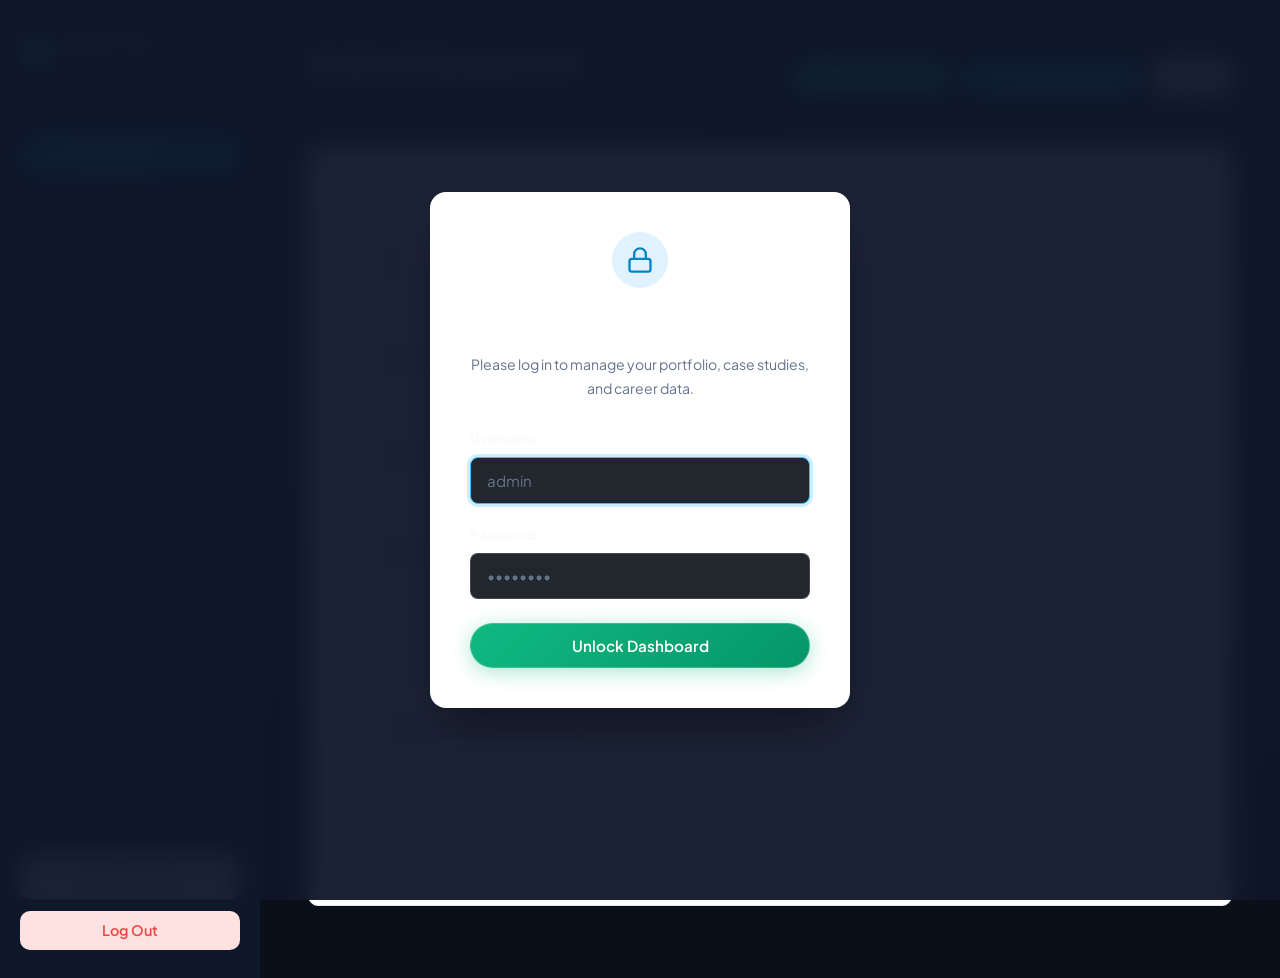
==== admin/index.html @ 9f088d48 "Enhance admin login form and clean up code Updated the admin login form styles and placeholders for " ====
<!DOCTYPE html>
<html lang="en">

<head>
  <meta charset="UTF-8">
  <meta name="viewport" content="width=device-width, initial-scale=1.0">
  <title>Admin Dashboard — Jaenudin Suwandi Portfolio</title>

  <!-- Google Fonts: Outfit & Plus Jakarta Sans & JetBrains Mono -->
  <link rel="preconnect" href="https://fonts.googleapis.com">
  <link rel="preconnect" href="https://fonts.gstatic.com" crossorigin>
  <link
    href="https://fonts.googleapis.com/css2?family=JetBrains+Mono:wght@400;500;600&family=Outfit:wght@600;700;800&family=Plus+Jakarta+Sans:wght@400;500;600;700&display=swap"
    rel="stylesheet">

  <link rel="stylesheet" href="../assets/css/style.css">
  <link rel="stylesheet" href="../assets/css/admin.css">

  <style>
    /* Fix Warna Input Form & Textarea di Admin Dashboard */
    .admin-card input.form-control,
    .admin-card textarea.form-control,
    .item-editor-card input.form-control,
    .item-editor-card textarea.form-control {
      background-color: #f8fafc !important;
      color: #0f172a !important;
      border: 1px solid #cbd5e1 !important;
    }
    .admin-card input.form-control:focus,
    .admin-card textarea.form-control:focus,
    .item-editor-card input.form-control:focus,
    .item-editor-card textarea.form-control:focus {
      background-color: #ffffff !important;
      border-color: #0284c7 !important;
      color: #0f172a !important;
      outline: none !important;
    }
    .admin-card label.form-label,
    .admin-card label,
    .item-editor-card label {
      color: #1e293b !important;
      font-weight: 600 !important;
    }
  </style>
</head>

<body class="admin-body">

  <!-- Authentication Gate (Lock Screen Modal) -->
  <div class="auth-overlay" id="authOverlay">
    <div class="auth-card">
      <div class="auth-lock-icon">
        <svg width="28" height="28" viewBox="0 0 24 24" fill="none" stroke="currentColor" stroke-width="2">
          <rect x="3" y="11" width="18" height="11" rx="2" ry="2" />
          <path d="M7 11V7a5 5 0 0 1 10 0v4" />
        </svg>
      </div>
      <h2 class="auth-title">Admin Management Portal</h2>
      <p class="auth-desc">Please log in to manage your portfolio, case studies, and career data.</p>

      <form id="authForm" onsubmit="handleLogin(event)">
        <div style="text-align: left; margin-bottom: 1.25rem;">
          <label style="display: block; font-size: 0.85rem; font-weight: 600; margin-bottom: 0.4rem;">Username</label>
          <input type="text" id="adminUser" class="form-control" placeholder="admin" required autofocus>
        </div>

        <div style="text-align: left; margin-bottom: 1.5rem;">
          <label style="display: block; font-size: 0.85rem; font-weight: 600; margin-bottom: 0.4rem;">Password</label>
          <input type="password" id="adminPass" class="form-control" placeholder="••••••••" required>
          <div id="authError" style="color: #ef4444; font-size: 0.8rem; margin-top: 0.4rem;"></div>
        </div>

        <button type="submit" class="btn btn-primary" style="width: 100%;">
          <span>Unlock Dashboard</span>
        </button>
      </form>
    </div>
  </div>

  <!-- Admin Sidebar -->
  <aside class="admin-sidebar">
    <div class="admin-brand">
      <div class="logo-monogram" style="width: 32px; height: 32px; font-size: 0.85rem;">JS</div>
      <div>
        <div style="font-weight: 700; font-size: 1rem;">Admin Portal</div>
        <div style="font-size: 0.72rem; color: #94a3b8;">Jaenudin Suwandi</div>
      </div>
    </div>

    <nav class="admin-nav-list">
      <button type="button" class="admin-tab-btn active" data-tab="profile">
        <svg width="18" height="18" viewBox="0 0 24 24" fill="none" stroke="currentColor" stroke-width="2">
          <path d="M20 21v-2a4 4 0 0 0-4-4H8a4 4 0 0 0-4 4v2" />
          <circle cx="12" cy="7" r="4" />
        </svg>
        <span>Profile & Bio</span>
      </button>

      <button type="button" class="admin-tab-btn" data-tab="projects">
        <svg width="18" height="18" viewBox="0 0 24 24" fill="none" stroke="currentColor" stroke-width="2">
          <rect x="2" y="3" width="20" height="14" rx="2" ry="2" />
          <line x1="8" y1="21" x2="16" y2="21" />
          <line x1="12" y1="17" x2="12" y2="21" />
        </svg>
        <span>Case Studies</span>
      </button>

      <button type="button" class="admin-tab-btn" data-tab="experience">
        <svg width="18" height="18" viewBox="0 0 24 24" fill="none" stroke="currentColor" stroke-width="2">
          <path d="M14 2H6a2 2 0 0 0-2 2v16a2 2 0 0 0 2 2h12a2 2 0 0 0 2-2V8z" />
          <polyline points="14 2 14 8 20 8" />
        </svg>
        <span>Work History</span>
      </button>

      <button type="button" class="admin-tab-btn" data-tab="skills">
        <svg width="18" height="18" viewBox="0 0 24 24" fill="none" stroke="currentColor" stroke-width="2">
          <polyline points="22 12 18 12 15 21 9 3 6 12 2 12" />
        </svg>
        <span>Skills & Stack</span>
      </button>

      <button type="button" class="admin-tab-btn" data-tab="achievements">
        <svg width="18" height="18" viewBox="0 0 24 24" fill="none" stroke="currentColor" stroke-width="2">
          <circle cx="12" cy="8" r="7" />
          <polyline points="8.21 13.89 7 23 12 20 17 23 15.79 13.88" />
        </svg>
        <span>Achievements</span>
      </button>

      <button type="button" class="admin-tab-btn" data-tab="settings">
        <svg width="18" height="18" viewBox="0 0 24 24" fill="none" stroke="currentColor" stroke-width="2">
          <path d="M12.22 2h-.44a2 2 0 0 0-2 2v.18a2 2 0 0 1-1 1.73l-.43.25a2 2 0 0 1-2 0l-.15-.08a2 2 0 0 0-2.73.73l-.22.38a2 2 0 0 0 .73 2.73l.15.1a2 2 0 0 1 1 1.72v.51a2 2 0 0 1-1 1.74l-.15.09a2 2 0 0 0-.73 2.73l.22.38a2 2 0 0 0 2.73.73l.15-.08a2 2 0 0 1 2 0l.43.25a2 2 0 0 1 1 1.73V20a2 2 0 0 0 2 2h.44a2 2 0 0 0 2-2v-.18a2 2 0 0 1 1-1.73l.43-.25a2 2 0 0 1 2 0l.15.08a2 2 0 0 0 2.73-.73l.22-.39a2 2 0 0 0-.73-2.73l-.15-.08a2 2 0 0 1-1-1.74v-.5a2 2 0 0 1 1-1.74l.15-.09a2 2 0 0 0 .73-2.73l-.22-.38a2 2 0 0 0-2.73-.73l-.15.08a2 2 0 0 1-2 0l-.43-.25a2 2 0 0 1-1-1.73V4a2 2 0 0 0-2-2z" />
          <circle cx="12" cy="12" r="3" />
        </svg>
        <span>Site Settings</span>
      </button>
    </nav>

    <div class="admin-sidebar-footer">
      <a href="../index.html" target="_blank" class="btn-admin btn-admin-secondary"
        style="text-align: center; justify-content: center;">
        <span>View Live Site ↗</span>
      </a>
      <button type="button" class="btn-admin btn-admin-danger" onclick="handleLogout()"
        style="text-align: center; justify-content: center;">
        <span>Log Out</span>
      </button>
    </div>
  </aside>

  <!-- Admin Main Working Area -->
  <main class="admin-content">

    <!-- Top Action Bar -->
    <div class="admin-header-row">
      <div>
        <h1 style="font-family: 'Outfit', sans-serif; font-size: 1.75rem; font-weight: 800; margin-bottom: 0.25rem;">
          Content Management</h1>
        <p style="color: var(--admin-text-muted); font-size: 0.92rem;">Directly edit content across all pages of your portfolio.</p>
      </div>

      <div class="admin-actions-bar">
        <button type="button" class="btn-admin btn-admin-success" onclick="saveAllChanges()">
          <svg width="16" height="16" viewBox="0 0 24 24" fill="none" stroke="currentColor" stroke-width="2">
            <path d="M19 21H5a2 2 0 0 1-2-2V5a2 2 0 0 1 2-2h11l5 5v11a2 2 0 0 1-2 2z" />
            <polyline points="17 21 17 13 7 13 7 21" />
            <polyline points="7 3 7 8 15 8" />
          </svg>
          <span>Save Changes</span>
        </button>

        <button type="button" class="btn-admin btn-admin-primary" onclick="exportJSON()"
          title="Download backup of data/content.json">
          <svg width="16" height="16" viewBox="0 0 24 24" fill="none" stroke="currentColor" stroke-width="2">
            <path d="M21 15v4a2 2 0 0 1-2 2H5a2 2 0 0 1-2-2v-4" />
            <polyline points="7 10 12 15 17 10" />
            <line x1="12" y1="15" x2="12" y2="3" />
          </svg>
          <span>Download JSON</span>
        </button>

        <button type="button" class="btn-admin btn-admin-secondary" onclick="resetToDefault()"
          title="Reset to original content">
          <span>Reset</span>
        </button>
      </div>
    </div>

    <!-- TAB 1: Profile & Bio -->
    <div class="admin-tab-section" id="profileSection">
      <div class="admin-card">
        <h2 class="admin-card-title">Profile Identity & Contact Info</h2>

        <div class="form-grid-3" style="margin-bottom: 1.25rem;">
          <div>
            <label class="form-label">Full Name</label>
            <input type="text" id="profileName" class="form-control">
          </div>
          <div>
            <label class="form-label">Primary Role (Operations)</label>
            <input type="text" id="profileRolePrimary" class="form-control">
          </div>
          <div>
            <label class="form-label">Secondary Role (Tech)</label>
            <input type="text" id="profileRoleSecondary" class="form-control">
          </div>
        </div>

        <div class="form-grid-3" style="margin-bottom: 1.25rem;">
          <div>
            <label class="form-label">Email Address</label>
            <input type="email" id="profileEmail" class="form-control">
          </div>
          <div>
            <label class="form-label">Phone / WhatsApp</label>
            <input type="text" id="profilePhone" class="form-control">
          </div>
          <div>
            <label class="form-label">Location</label>
            <input type="text" id="profileLocation" class="form-control">
          </div>
        </div>

        <div style="margin-bottom: 1.25rem;">
          <label class="form-label">Hero Headline</label>
          <input type="text" id="profileHeadline" class="form-control">
        </div>

        <div style="margin-bottom: 1.25rem;">
          <label class="form-label">Hero Bio (Conversational intro)</label>
          <textarea id="profileBio" class="form-control" rows="3"></textarea>
        </div>

        <div>
          <label class="form-label">Key Differentiator / Value Proposition</label>
          <textarea id="profileDiff" class="form-control" rows="3"></textarea>
        </div>
      </div>
    </div>

    <!-- TAB 2: Portfolio Projects -->
    <div class="admin-tab-section" id="projectsSection" style="display: none;">
      <div class="admin-card">
        <div class="admin-card-title">
          <span>Case Studies & Projects</span>
          <button type="button" class="btn-admin btn-admin-primary" onclick="addProject()">+ Add New Project</button>
        </div>
        <div id="projectsContainer"></div>
      </div>
    </div>

    <!-- TAB 3: Work Experience -->
    <div class="admin-tab-section" id="experienceSection" style="display: none;">
      <div class="admin-card">
        <div class="admin-card-title">
          <span>Career Journey & Timeline</span>
          <button type="button" class="btn-admin btn-admin-primary" onclick="addExperience()">+ Add Experience</button>
        </div>
        <div id="experienceContainer"></div>
      </div>
    </div>

    <!-- TAB 4: Skills & Competencies -->
    <div class="admin-tab-section" id="skillsSection" style="display: none;">
      <div class="admin-card">
        <h2 class="admin-card-title">Operations & ERP Skills</h2>
        <div id="opsSkillsContainer"></div>
      </div>

      <div class="admin-card">
        <h2 class="admin-card-title">Tech & Full-Stack Development Stack</h2>
        <div id="techSkillsContainer"></div>
      </div>
    </div>

    <!-- TAB 5: Achievements -->
    <div class="admin-tab-section" id="achievementsSection" style="display: none;">
      <div class="admin-card">
        <h2 class="admin-card-title">Awards & Milestones</h2>
        <div id="achievementsContainer"></div>
      </div>
    </div>

    <!-- TAB 6: Settings -->
    <div class="admin-tab-section" id="settingsSection" style="display: none;">
      <div class="admin-card">
        <h2 class="admin-card-title">Branding & Visuals</h2>

        <div style="margin-bottom: 1.25rem;">
          <label class="form-label">Custom Logo URL (SVG, PNG, JPG)</label>
          <input type="text" id="settingLogoUrl" class="form-control" placeholder="assets/img/monogram_logo.svg">
          <small style="color: var(--admin-text-muted); display: block; margin-top: 0.25rem;">Leave empty to use the default Jaenudin Suwandi monogram.</small>
        </div>

        <div style="margin-bottom: 1.25rem;">
          <label class="form-label">Custom Background Image URL</label>
          <input type="text" id="settingBackgroundUrl" class="form-control" placeholder="https://example.com/bg.jpg">
          <small style="color: var(--admin-text-muted); display: block; margin-top: 0.25rem;">Leave empty to use the sleek dark mode default background.</small>
        </div>
      </div>
    </div>

  </main>

  <script src="../js/admin.js"></script>
</body>

</html>
---- assets/css/style.css ----
:root {
/* Core Dark Palette (Deep Obsidian & Slate Base) */
--bg-body: #0b0f17;
--bg-surface: #111827;
--bg-subtle: #1a2234;
--bg-card: rgba(17, 24, 39, 0.85);
--border-color: rgba(255, 255, 255, 0.1);
--border-subtle: rgba(255, 255, 255, 0.06);

/* High-Contrast Typography Colors */
--text-primary: #ffffff;
--text-secondary: #cbd5e1;
--text-muted: #94a3b8;
--text-dim: #64748b;

/* Accent Colors */
--accent-chain: #10b981;
--accent-chain-light: rgba(16, 185, 129, 0.16);
--accent-chain-border: rgba(16, 185, 129, 0.35);

--accent-dev: #38bdf8;
--accent-dev-light: rgba(56, 189, 248, 0.16);
--accent-dev-border: rgba(56, 189, 248, 0.35);

--accent-gold: #fbbf24;
--accent-gold-light: rgba(251, 191, 36, 0.16);

/* Elevation & Shadows */
--shadow-sm: 0 1px 3px rgba(0, 0, 0, 0.3);
--shadow-md: 0 4px 14px rgba(0, 0, 0, 0.4);
--shadow-lg: 0 16px 36px rgba(0, 0, 0, 0.6);
--shadow-card: 0 10px 30px -5px rgba(0, 0, 0, 0.5);

/* Typography */
--font-heading: 'Outfit', -apple-system, BlinkMacSystemFont, 'Segoe UI', Roboto, sans-serif;
--font-body: 'Plus Jakarta Sans', -apple-system, BlinkMacSystemFont, 'Segoe UI', Roboto, sans-serif;
--font-mono: 'JetBrains Mono', monospace;

/* Structure */
--radius-sm: 8px;
--radius-md: 14px;
--radius-lg: 20px;
--radius-full: 9999px;
--max-width: 1080px;
--transition: all 0.25s cubic-bezier(0.16, 1, 0.3, 1);
}

/* ==========================================================================
Premium Keyframe Animations
========================================================================== */
@keyframes fadeUpReveal {
0% { opacity: 0; transform: translateY(30px); filter: blur(8px); }
100% { opacity: 1; transform: translateY(0); filter: blur(0); }
}

@keyframes gradientShift {
0% { background-position: 0% 50%; }
50% { background-position: 100% 50%; }
100% { background-position: 0% 50%; }
}

@keyframes float {
0% { transform: translateY(0px); }
50% { transform: translateY(-10px); }
100% { transform: translateY(0px); }
}

/* ==========================================================================
Base Reset
========================================================================== */
*,
*::before,
*::after {
box-sizing: border-box;
margin: 0;
padding: 0;
}

html {
scroll-behavior: smooth;
font-size: 16px;
}

body {
background-color: #0b0f17 !important;
color: #f8fafc !important;
font-family: 'Plus Jakarta Sans', sans-serif;
min-height: 100vh;
position: relative;
overflow-x: hidden;
line-height: 1.65;
-webkit-font-smoothing: antialiased;
-moz-osx-font-smoothing: grayscale;

/* Pattern Grid + Dual Radial Glow */
background-image:
radial-gradient(circle at 15% 20%, rgba(16, 185, 129, 0.14) 0%, transparent 45%),
radial-gradient(circle at 85% 35%, rgba(6, 182, 212, 0.14) 0%, transparent 45%),
linear-gradient(rgba(255, 255, 255, 0.035) 1px, transparent 1px),
linear-gradient(90deg, rgba(255, 255, 255, 0.035) 1px, transparent 1px) !important;

background-size: 100% 100%, 100% 100%, 40px 40px, 40px 40px !important;
background-position: 0 0, 0 0, -1px -1px, -1px -1px !important;
background-attachment: fixed !important;
}

/* ==========================================================================
WATERMARK LOGO DI BACKGROUND BODY
========================================================================== */
body::before {
content: '';
position: fixed;
top: 50%;
left: 50%;
width: min(72vw, 540px);
height: min(72vw, 540px);
transform: translate(-50%, -50%);
background: url('/assets/logo.png') no-repeat center center / contain;
opacity: 0.06;
pointer-events: none;
z-index: 0;
}

/* Pastikan konten selalu di atas watermark */
main,
.site-footer {
position: relative;
z-index: 1;
}

/* Headings & Base Typography Defaults */
h1,
h2,
h3,
h4,
h5,
h6 {
font-family: var(--font-heading);
color: #ffffff !important;
letter-spacing: -0.02em;
font-weight: 700;
}

p {
color: var(--text-secondary);
line-height: 1.68;
}

a {
color: inherit;
text-decoration: none;
transition: var(--transition);
}

ul {
list-style: none;
}

button {
font-family: inherit;
cursor: pointer;
border: none;
background: none;
}

img,
svg {
display: block;
max-width: 100%;
}

.container {
width: 100%;
max-width: var(--max-width);
margin: 0 auto;
padding: 0 1.75rem;
}

main {
flex: 1;
animation: fadeUpReveal 0.8s cubic-bezier(0.16, 1, 0.3, 1) forwards;
}

/* ==========================================================================
Header & Navigation
========================================================================== */
.site-header {
position: sticky;
top: 0;
left: 0;
width: 100%;
z-index: 1000;
background: rgba(11, 15, 23, 0.88);
backdrop-filter: blur(16px);
-webkit-backdrop-filter: blur(16px);
border-bottom: 1px solid var(--border-color);
transition: background-color 0.3s ease, border-color 0.3s ease;
}

.nav-container {
display: flex !important;
align-items: center !important;
justify-content: space-between !important;
height: 76px !important;
gap: 1rem !important;
}

.site-logo {
display: flex;
align-items: center;
gap: 0.85rem;
font-weight: 700;
font-family: var(--font-heading);
font-size: 1.15rem;
letter-spacing: -0.02em;
flex-shrink: 0;
min-width: 0;
}

.site-logo img {
flex-shrink: 0;
max-height: 40px;
width: auto;
object-fit: contain;
}

.logo-monogram {
width: 38px;
height: 38px;
border-radius: var(--radius-sm);
background: linear-gradient(135deg, var(--accent-chain), var(--accent-dev));
color: #ffffff;
display: flex;
align-items: center;
justify-content: center;
font-weight: 800;
font-size: 1rem;
box-shadow: 0 0 15px rgba(16, 185, 129, 0.3);
flex-shrink: 0;
background-size: contain;
background-repeat: no-repeat;
background-position: center;
}

.logo-meta {
display: flex;
flex-direction: column;
white-space: nowrap;
overflow: hidden;
}

.logo-name {
color: #ffffff !important;
font-weight: 700;
line-height: 1.2;
white-space: nowrap;
}

.logo-subtitle {
font-size: 0.75rem;
color: #a1a1aa !important;
font-weight: 500;
letter-spacing: 0.02em;
white-space: nowrap;
}

.nav-links {
display: flex !important;
align-items: center !important;
gap: 1.75rem !important;
margin: 0 auto !important;
}

.nav-item {
font-size: 0.95rem;
font-weight: 500;
color: #cbd5e1 !important;
position: relative;
padding: 0.5rem 0;
transition: var(--transition);
white-space: nowrap;
}

.nav-item:hover {
color: #ffffff !important;
}

.nav-item.active {
color: #ffffff !important;
font-weight: 600;
}

.nav-item.active::after {
content: '';
position: absolute;
bottom: 0;
left: 0;
width: 100%;
height: 2px;
background: linear-gradient(90deg, var(--accent-chain), var(--accent-dev));
border-radius: var(--radius-full);
}

.nav-controls {
display: flex !important;
align-items: center !important;
gap: 0.75rem !important;
flex-shrink: 0 !important;
}

.btn-icon {
width: 38px;
height: 38px;
border-radius: var(--radius-md);
border: 1px solid var(--border-color);
background: rgba(255, 255, 255, 0.05);
color: #cbd5e1;
display: flex;
align-items: center;
justify-content: center;
transition: var(--transition);
flex-shrink: 0;
}

.btn-icon:hover {
color: #ffffff;
border-color: rgba(255, 255, 255, 0.25);
background: rgba(255, 255, 255, 0.1);
}

.btn-nav-admin {
white-space: nowrap !important;
display: inline-flex !important;
align-items: center !important;
gap: 0.4rem;
padding: 0.45rem 0.95rem;
border-radius: var(--radius-full);
font-size: 0.82rem;
font-weight: 600;
background: rgba(255, 255, 255, 0.05);
border: 1px solid var(--border-color);
color: #cbd5e1;
transition: var(--transition);
}

.btn-nav-admin:hover {
color: #ffffff;
border-color: var(--accent-dev);
background: var(--accent-dev-light);
box-shadow: 0 0 15px rgba(56, 189, 248, 0.25);
}

.mobile-toggle {
display: none;
width: 40px;
height: 40px;
border: 1px solid var(--border-color);
border-radius: var(--radius-sm);
background: rgba(255, 255, 255, 0.05);
color: #ffffff;
align-items: center;
justify-content: center;
flex-shrink: 0;
}

/* ==========================================================================
Typography & Page Header
========================================================================== */
.page-header {
padding: 70px 0 45px;
text-align: center;
max-width: 780px;
margin: 0 auto;
}

.page-eyebrow {
display: inline-flex;
align-items: center;
gap: 0.4rem;
font-family: var(--font-mono);
font-size: 0.82rem;
font-weight: 600;
text-transform: uppercase;
letter-spacing: 0.14em;
color: var(--accent-chain) !important;
background: rgba(16, 185, 129, 0.12);
padding: 0.35rem 0.9rem;
border-radius: var(--radius-full);
border: 1px solid var(--accent-chain-border);
margin-bottom: 1rem;
}

.page-title {
font-family: var(--font-heading);
font-size: 2.85rem;
font-weight: 800;
line-height: 1.18;
letter-spacing: -0.03em;
color: #ffffff !important;
margin-bottom: 1.15rem;
text-shadow: 0 2px 10px rgba(0, 0, 0, 0.4);
}

.page-lead {
font-size: 1.15rem;
color: #cbd5e1 !important;
line-height: 1.68;
}

/* Buttons */
.btn {
display: inline-flex;
align-items: center;
justify-content: center;
gap: 0.5rem;
padding: 0.75rem 1.6rem;
border-radius: var(--radius-full);
font-weight: 600;
font-size: 0.95rem;
transition: var(--transition);
cursor: pointer;
text-align: center;
}

.btn-primary {
background: linear-gradient(135deg, #10b981 0%, #059669 100%) !important;
color: #ffffff !important;
border: 1px solid rgba(255, 255, 255, 0.2) !important;
box-shadow: 0 4px 20px rgba(16, 185, 129, 0.35) !important;
}

.btn-primary:hover {
transform: translateY(-2px);
box-shadow: 0 8px 25px rgba(16, 185, 129, 0.5) !important;
background: linear-gradient(135deg, #34d399 0%, #10b981 100%) !important;
}

.btn-secondary {
background: rgba(255, 255, 255, 0.06) !important;
color: #ffffff !important;
border: 1px solid rgba(255, 255, 255, 0.15) !important;
backdrop-filter: blur(8px);
}

.btn-secondary:hover {
background: rgba(255, 255, 255, 0.12) !important;
border-color: rgba(255, 255, 255, 0.3) !important;
transform: translateY(-2px);
}

/* Badges */
.badge {
display: inline-flex;
align-items: center;
gap: 0.35rem;
padding: 0.28rem 0.75rem;
border-radius: var(--radius-full);
font-size: 0.75rem;
font-weight: 600;
letter-spacing: 0.02em;
}

.badge-chain {
background: var(--accent-chain-light) !important;
color: #6ee7b7 !important;
border: 1px solid var(--accent-chain-border) !important;
}

.badge-dev {
background: var(--accent-dev-light) !important;
color: #7dd3fc !important;
border: 1px solid var(--accent-dev-border) !important;
}

.badge-gold {
background: var(--accent-gold-light) !important;
color: #fde047 !important;
border: 1px solid rgba(251, 191, 36, 0.4) !important;
}

/* ==========================================================================
Home Page Hero & Split Dual-Persona Component
========================================================================== */
.hero-section {
padding: 70px 0 80px;
}

.hero-intro {
text-align: center;
max-width: 820px;
margin: 0 auto 3.5rem;
}

.hero-intro h1 {
font-family: var(--font-heading);
font-size: 3.25rem;
font-weight: 800;
letter-spacing: -0.03em;
line-height: 1.15;
margin-bottom: 1.25rem;
color: #ffffff !important;
}

.hero-intro h1 span.chain-text {
color: #34d399 !important;
}

.hero-intro h1 span.dev-text {
color: #38bdf8 !important;
}

.hero-intro p.hero-bio {
font-size: 1.25rem;
line-height: 1.65;
color: #cbd5e1 !important;
margin-bottom: 2rem;
}

.hero-cta-group {
display: flex;
align-items: center;
justify-content: center;
gap: 1rem;
flex-wrap: wrap;
}

/* Dual Persona Card */
.dual-persona-wrapper {
margin-top: 3.5rem;
border-radius: var(--radius-lg);
border: 1px solid var(--border-color);
background: var(--bg-card);
backdrop-filter: blur(16px);
-webkit-backdrop-filter: blur(16px);
box-shadow: var(--shadow-lg);
overflow: hidden;
position: relative;
}

.persona-switch-bar {
display: flex;
align-items: center;
justify-content: center;
background: rgba(15, 23, 42, 0.85);
border-bottom: 1px solid var(--border-color);
padding: 0.85rem 1rem;
gap: 1rem;
flex-wrap: wrap;
}

.switch-label {
font-size: 0.85rem;
font-weight: 600;
color: #94a3b8;
}

.persona-tab-btn {
padding: 0.45rem 1.15rem;
border-radius: var(--radius-full);
font-size: 0.85rem;
font-weight: 600;
color: #cbd5e1;
background: transparent;
border: 1px solid transparent;
transition: var(--transition);
}

.persona-tab-btn.active {
background: rgba(255, 255, 255, 0.1);
color: #ffffff;
border-color: rgba(255, 255, 255, 0.2);
box-shadow: var(--shadow-sm);
}

.persona-tab-btn[data-target="chain"].active {
color: #34d399;
border-color: var(--accent-chain-border);
background: var(--accent-chain-light);
}

.persona-tab-btn[data-target="dev"].active {
color: #38bdf8;
border-color: var(--accent-dev-border);
background: var(--accent-dev-light);
}

.dual-persona-grid {
display: grid;
grid-template-columns: 1fr 1fr;
position: relative;
}

.persona-half {
padding: 3rem 2.5rem;
transition: var(--transition);
position: relative;
}

.persona-half.chain-side {
border-right: 1px solid var(--border-color);
background: linear-gradient(180deg, rgba(17, 24, 39, 0.9) 0%, rgba(16, 185, 129, 0.05) 100%);
}

.persona-half.dev-side {
background: linear-gradient(180deg, rgba(17, 24, 39, 0.9) 0%, rgba(56, 189, 248, 0.05) 100%);
}

.persona-icon-badge {
width: 54px;
height: 54px;
border-radius: var(--radius-md);
display: flex;
align-items: center;
justify-content: center;
margin-bottom: 1.5rem;
}

.persona-icon-badge.chain {
background: var(--accent-chain-light);
color: #34d399;
border: 1px solid var(--accent-chain-border);
}

.persona-icon-badge.dev {
background: var(--accent-dev-light);
color: #38bdf8;
border: 1px solid var(--accent-dev-border);
}

.persona-title {
font-family: var(--font-heading);
font-size: 1.45rem;
font-weight: 700;
margin-bottom: 0.35rem;
color: #ffffff !important;
}

.persona-subtitle {
font-size: 0.9rem;
color: #94a3b8 !important;
font-weight: 500;
margin-bottom: 1.25rem;
display: block;
}

.persona-desc {
font-size: 0.95rem;
color: #cbd5e1 !important;
line-height: 1.65;
margin-bottom: 1.5rem;
}

.persona-tags {
display: flex;
flex-wrap: wrap;
gap: 0.45rem;
}

.tag-item {
font-size: 0.78rem;
padding: 0.35rem 0.75rem;
border-radius: var(--radius-sm);
background: rgba(255, 255, 255, 0.05) !important;
color: #cbd5e1 !important;
border: 1px solid rgba(255, 255, 255, 0.1) !important;
font-weight: 500;
}

/* Home Section */
.home-section {
padding: 80px 0;
border-top: 1px solid var(--border-color);
}

.section-top-row {
display: flex;
align-items: flex-end;
justify-content: space-between;
margin-bottom: 2.5rem;
flex-wrap: wrap;
gap: 1rem;
}

.section-heading-group h2 {
font-family: var(--font-heading);
font-size: 2rem;
font-weight: 800;
letter-spacing: -0.02em;
color: #ffffff !important;
margin-bottom: 0.35rem;
}

.section-heading-group p {
color: #94a3b8 !important;
font-size: 1rem;
}

.link-arrow {
display: inline-flex;
align-items: center;
gap: 0.4rem;
font-weight: 600;
font-size: 0.92rem;
color: #38bdf8 !important;
}

.link-arrow:hover {
gap: 0.65rem;
color: #7dd3fc !important;
}

/* ==========================================================================
Portfolio Cards & Case Studies
========================================================================== */
.projects-grid {
display: grid;
grid-template-columns: 1fr;
gap: 3rem;
}

.project-case-card {
background: rgba(17, 24, 39, 0.85) !important;
border: 1px solid rgba(255, 255, 255, 0.12) !important;
border-radius: var(--radius-lg);
overflow: hidden;
box-shadow: var(--shadow-card);
backdrop-filter: blur(16px);
-webkit-backdrop-filter: blur(16px);
transition: var(--transition);
display: grid;
grid-template-columns: 1.1fr 0.9fr;
}

.project-case-card:hover {
box-shadow: var(--shadow-lg), 0 0 30px rgba(56, 189, 248, 0.15);
border-color: rgba(56, 189, 248, 0.35) !important;
transform: translateY(-4px);
}

.project-card-visual {
background: linear-gradient(135deg, rgba(15, 23, 42, 0.95) 0%, rgba(30, 41, 59, 0.9) 100%);
padding: 3rem;
display: flex;
align-items: center;
justify-content: center;
position: relative;
overflow: hidden;
border-right: 1px solid rgba(255, 255, 255, 0.08);
}

.project-card-visual.alt-chain {
background: linear-gradient(135deg, rgba(6, 78, 59, 0.7) 0%, rgba(15, 23, 42, 0.95) 100%);
}

.browser-mockup {
width: 100%;
background: #0f172a;
border-radius: var(--radius-sm);
box-shadow: 0 20px 40px rgba(0, 0, 0, 0.6);
border: 1px solid rgba(255, 255, 255, 0.15);
overflow: hidden;
}

.browser-bar {
height: 28px;
background: rgba(255, 255, 255, 0.06);
display: flex;
align-items: center;
padding: 0 12px;
gap: 6px;
border-bottom: 1px solid rgba(255, 255, 255, 0.08);
}

.browser-dot {
width: 9px;
height: 9px;
border-radius: 50%;
}

.dot-red {
background: #ef4444;
}

.dot-yellow {
background: #f59e0b;
}

.dot-green {
background: #10b981;
}

.browser-screen {
padding: 1.5rem;
font-family: var(--font-mono);
font-size: 0.85rem;
color: #38bdf8;
display: flex;
flex-direction: column;
gap: 0.6rem;
}

.browser-screen .metric-big {
font-size: 1.4rem;
font-weight: 700;
color: #ffffff;
}

.project-card-content {
padding: 2.5rem;
display: flex;
flex-direction: column;
background: transparent !important;
}

.project-card-eyebrow {
display: flex;
align-items: center;
gap: 0.5rem;
margin-bottom: 0.85rem;
}

.project-card-title {
font-family: var(--font-heading);
font-size: 1.65rem;
font-weight: 700;
line-height: 1.25;
margin-bottom: 1rem;
color: #ffffff !important;
}

.project-card-desc {
color: #cbd5e1 !important;
font-size: 0.96rem;
line-height: 1.65;
margin-bottom: 1.5rem;
}

.project-detail-box {
background: rgba(15, 23, 42, 0.75) !important;
border: 1px solid rgba(255, 255, 255, 0.08) !important;
border-radius: var(--radius-sm);
padding: 1.1rem 1.35rem;
margin-bottom: 1.25rem;
font-size: 0.9rem;
color: #cbd5e1 !important;
line-height: 1.6;
}

.project-detail-box strong {
display: block;
color: #ffffff !important;
margin-bottom: 0.35rem;
font-size: 0.92rem;
}

.project-tech-pills {
display: flex;
flex-wrap: wrap;
gap: 0.45rem;
margin-bottom: 1.75rem;
margin-top: auto;
}

/* ==========================================================================
Career Timeline & Competencies (Experience Page)
========================================================================== */
.experience-layout {
display: grid;
grid-template-columns: 1.2fr 0.8fr;
gap: 3.5rem;
align-items: start;
}

.timeline-column h2 {
color: #ffffff !important;
}

.timeline-stream {
position: relative;
padding-left: 2.25rem;
}

.timeline-stream::before {
content: '';
position: absolute;
top: 8px;
bottom: 8px;
left: 6px;
width: 2px;
background: linear-gradient(180deg, #10b981 0%, #38bdf8 50%, rgba(255, 255, 255, 0.1) 100%) !important;
}

.timeline-entry {
position: relative;
margin-bottom: 3rem;
}

.timeline-entry:last-child {
margin-bottom: 0;
}

.timeline-node {
position: absolute;
left: -2.25rem;
top: 4px;
width: 14px;
height: 14px;
border-radius: 50%;
background: #0b0f17 !important;
border: 3px solid #10b981 !important;
box-shadow: 0 0 12px rgba(16, 185, 129, 0.5) !important;
}

.timeline-node.current {
background: #10b981 !important;
}

.timeline-card-clean {
background: rgba(17, 24, 39, 0.85) !important;
backdrop-filter: blur(14px);
-webkit-backdrop-filter: blur(14px);
border: 1px solid rgba(255, 255, 255, 0.1) !important;
border-radius: var(--radius-md);
padding: 1.75rem 2rem;
box-shadow: var(--shadow-card);
transition: var(--transition);
}

.timeline-card-clean:hover {
box-shadow: var(--shadow-md), 0 0 20px rgba(16, 185, 129, 0.15);
border-color: rgba(16, 185, 129, 0.4) !important;
}

.entry-header {
display: flex;
justify-content: space-between;
align-items: flex-start;
flex-wrap: wrap;
gap: 0.5rem;
margin-bottom: 0.75rem;
}

.entry-role {
font-family: var(--font-heading);
font-size: 1.3rem;
font-weight: 700;
color: #ffffff !important;
}

.entry-company {
font-size: 0.95rem;
font-weight: 600;
color: #34d399 !important;
margin-top: 0.15rem;
}

.entry-period {
font-family: var(--font-mono);
font-size: 0.8rem;
padding: 0.28rem 0.8rem;
border-radius: var(--radius-full);
background: rgba(255, 255, 255, 0.06) !important;
border: 1px solid rgba(255, 255, 255, 0.1) !important;
color: #cbd5e1 !important;
}

.entry-bullets {
display: flex;
flex-direction: column;
gap: 0.65rem;
margin: 1.15rem 0;
font-size: 0.92rem;
color: #cbd5e1 !important;
}

.entry-bullets li {
position: relative;
padding-left: 1.35rem;
line-height: 1.6;
}

.entry-bullets li::before {
content: '▹';
position: absolute;
left: 0;
color: #10b981 !important;
font-weight: bold;
}

/* Award Box */
.award-banner-card {
background: linear-gradient(135deg, rgba(217, 119, 6, 0.15) 0%, rgba(17, 24, 39, 0.95) 50%, rgba(16, 185, 129, 0.08) 100%) !important;
border: 1px solid rgba(251, 191, 36, 0.35) !important;
border-radius: var(--radius-md);
padding: 2rem;
margin-bottom: 2.5rem;
display: flex;
gap: 1.5rem;
align-items: flex-start;
box-shadow: 0 10px 30px rgba(0, 0, 0, 0.4), 0 0 25px rgba(217, 119, 6, 0.15) !important;
}

.award-icon-box {
font-size: 2.5rem;
line-height: 1;
}

.award-details h3 {
font-family: var(--font-heading);
font-size: 1.3rem;
font-weight: 700;
color: #ffffff !important;
margin-bottom: 0.35rem;
}

.award-details .award-meta {
font-size: 0.88rem;
color: #fbbf24 !important;
font-weight: 700;
margin-bottom: 0.65rem;
}

.award-details p {
font-size: 0.95rem;
color: #cbd5e1 !important;
line-height: 1.65;
}

/* Skills Column */
.skills-column {
display: flex;
flex-direction: column;
gap: 2rem;
}

.skill-category-card {
background: rgba(17, 24, 39, 0.85) !important;
backdrop-filter: blur(14px);
-webkit-backdrop-filter: blur(14px);
border: 1px solid rgba(255, 255, 255, 0.1) !important;
border-radius: var(--radius-md);
padding: 1.85rem;
box-shadow: var(--shadow-card);
}

.category-header {
display: flex;
align-items: center;
gap: 0.75rem;
margin-bottom: 1.25rem;
padding-bottom: 0.85rem;
border-bottom: 1px solid rgba(255, 255, 255, 0.08) !important;
}

.category-header h3 {
font-family: var(--font-heading);
font-size: 1.18rem;
font-weight: 700;
color: #ffffff !important;
}

.skill-row {
margin-bottom: 1.15rem;
}

.skill-row:last-child {
margin-bottom: 0;
}

.skill-meta {
display: flex;
justify-content: space-between;
font-size: 0.88rem;
font-weight: 600;
margin-bottom: 0.45rem;
color: #e2e8f0 !important;
}

.skill-bar-track {
width: 100%;
height: 6px;
background: rgba(255, 255, 255, 0.08) !important;
border-radius: var(--radius-full);
overflow: hidden;
}

.skill-bar-fill {
height: 100%;
border-radius: var(--radius-full);
background: linear-gradient(90deg, #10b981, #34d399) !important;
box-shadow: 0 0 10px rgba(16, 185, 129, 0.35);
transition: width 1s ease;
}

.skill-bar-fill.dev {
background: linear-gradient(90deg, #0284c7, #38bdf8) !important;
box-shadow: 0 0 10px rgba(56, 189, 248, 0.35);
}

/* ==========================================================================
Contact Page
========================================================================== */
.contact-layout {
display: grid;
grid-template-columns: 1fr 1fr;
gap: 3.5rem;
padding: 40px 0 80px;
}

.contact-info-block {
display: flex;
flex-direction: column;
gap: 1.75rem;
}

.contact-info-block h2 {
color: #ffffff !important;
}

.contact-info-block p {
color: #94a3b8 !important;
}

.contact-card-box {
display: flex;
align-items: center;
gap: 1.15rem;
padding: 1.35rem;
border-radius: var(--radius-md);
background: rgba(17, 24, 39, 0.85) !important;
border: 1px solid rgba(255, 255, 255, 0.1) !important;
box-shadow: var(--shadow-card);
backdrop-filter: blur(14px);
-webkit-backdrop-filter: blur(14px);
transition: var(--transition);
}

.contact-card-box:hover {
border-color: rgba(16, 185, 129, 0.4) !important;
transform: translateY(-2px);
}

.contact-icon {
width: 46px;
height: 46px;
border-radius: var(--radius-sm);
background: rgba(255, 255, 255, 0.06) !important;
border: 1px solid rgba(255, 255, 255, 0.1) !important;
color: #10b981 !important;
display: flex;
align-items: center;
justify-content: center;
flex-shrink: 0;
}

.contact-text-label {
font-size: 0.78rem;
color: #94a3b8 !important;
text-transform: uppercase;
letter-spacing: 0.05em;
font-weight: 600;
}

.contact-text-value {
font-size: 1rem;
font-weight: 600;
color: #ffffff !important;
display: flex;
align-items: center;
gap: 0.5rem;
flex-wrap: wrap;
}

.form-card {
background: rgba(17, 24, 39, 0.88) !important;
backdrop-filter: blur(16px);
-webkit-backdrop-filter: blur(16px);
border: 1px solid rgba(255, 255, 255, 0.12) !important;
border-radius: var(--radius-lg);
padding: 2.5rem;
box-shadow: var(--shadow-card);
}

.form-card h2 {
color: #ffffff !important;
}

.form-card p {
color: #94a3b8 !important;
}

.form-group {
margin-bottom: 1.25rem;
}

.form-label {
display: block;
font-size: 0.88rem;
font-weight: 600;
margin-bottom: 0.4rem;
color: #e2e8f0 !important;
}

.form-control {
width: 100%;
padding: 0.8rem 1rem;
border-radius: var(--radius-sm);
border: 1px solid rgba(255, 255, 255, 0.15) !important;
background: rgba(11, 15, 23, 0.9) !important;
color: #ffffff !important;
font-family: inherit;
font-size: 0.95rem;
transition: var(--transition);
}

.form-control:focus {
outline: none;
border-color: #38bdf8 !important;
box-shadow: 0 0 0 3px rgba(56, 189, 248, 0.25) !important;
}

.form-control::placeholder {
color: #64748b !important;
}

textarea.form-control {
resize: vertical;
min-height: 120px;
}

/* ==========================================================================
Footer
========================================================================== */
.site-footer {
border-top: 1px solid rgba(255, 255, 255, 0.08) !important;
background: rgba(11, 15, 23, 0.95) !important;
padding: 2.5rem 0;
font-size: 0.9rem;
color: #94a3b8 !important;
margin-top: auto;
}

.footer-inner {
display: flex;
justify-content: space-between;
align-items: center;
flex-wrap: wrap;
gap: 1.25rem;
}

.footer-links {
display: flex;
align-items: center;
gap: 1.5rem;
flex-wrap: wrap;
}

/* Toast Notification */
.toast-notice {
position: fixed;
bottom: 2rem;
right: 2rem;
background: #1e293b;
color: #ffffff;
border: 1px solid var(--accent-chain);
padding: 0.85rem 1.4rem;
border-radius: var(--radius-full);
box-shadow: 0 10px 25px rgba(0, 0, 0, 0.6), 0 0 15px rgba(16, 185, 129, 0.3);
font-size: 0.88rem;
font-weight: 600;
z-index: 2000;
transform: translateY(100px);
opacity: 0;
transition: transform 0.3s cubic-bezier(0.16, 1, 0.3, 1), opacity 0.3s ease;
}

.toast-notice.show {
transform: translateY(0);
opacity: 1;
}

/* ==========================================================================
Responsive Breakpoints
========================================================================== */
@media (max-width: 900px) {
.hero-intro h1 {
font-size: 2.3rem;
}

.page-title {
font-size: 2.1rem;
}

.dual-persona-grid,
.project-case-card,
.experience-layout,
.contact-layout {
grid-template-columns: 1fr !important;
}

.project-card-visual {
border-right: none;
border-bottom: 1px solid rgba(255, 255, 255, 0.08);
padding: 2rem;
}

.persona-half.chain-side {
border-right: none;
border-bottom: 1px solid var(--border-color);
}

.persona-half {
padding: 2.25rem 1.5rem;
}

.nav-links {
display: none !important;
}

.mobile-toggle {
display: flex !important;
}

.nav-links.open {
display: flex !important;
flex-direction: column;
align-items: flex-start;
position: absolute;
top: 76px;
left: 0;
width: 100%;
background: rgba(15, 23, 42, 0.98);
border-bottom: 1px solid var(--border-color);
padding: 1.5rem;
gap: 1rem;
box-shadow: var(--shadow-lg);
}

.nav-links.open .nav-item {
width: 100%;
}
}

/* Layar kecil (HP) */
@media (max-width: 560px) {
.container {
padding: 0 1.25rem;
}

.nav-container {
gap: 0.5rem !important;
}

.logo-meta {
display: none;
}

.btn-nav-admin span {
display: none;
}

.btn-nav-admin {
padding: 0.45rem 0.6rem;
}

.hero-section {
padding: 50px 0 60px;
}

.hero-intro h1 {
font-size: 1.85rem;
}

.hero-intro p.hero-bio {
font-size: 1.02rem;
}

.page-header {
padding: 50px 0 35px;
}

.page-title {
font-size: 1.75rem;
}

.page-lead {
font-size: 1rem;
}

.persona-switch-bar {
gap: 0.5rem;
}

.persona-tab-btn {
font-size: 0.75rem;
padding: 0.4rem 0.8rem;
}

.switch-label {
width: 100%;
text-align: center;
}

.project-card-content,
.form-card {
padding: 1.5rem;
}

.project-card-title {
font-size: 1.3rem;
}

.timeline-card-clean,
.skill-category-card {
padding: 1.35rem 1.25rem;
}

.timeline-stream {
padding-left: 1.6rem;
}

.timeline-node {
left: -1.6rem;
}

.entry-role {
font-size: 1.1rem;
}

.award-banner-card {
flex-direction: column;
gap: 0.75rem;
padding: 1.5rem;
}

.contact-card-box {
padding: 1rem;
}

.home-section {
padding: 55px 0;
}

.section-heading-group h2 {
font-size: 1.6rem;
}

.hero-cta-group .btn {
width: 100%;
}

.footer-inner {
flex-direction: column;
text-align: center;
}

.footer-links {
justify-content: center;
gap: 1rem;
}

body::before {
width: 85vw;
height: 85vw;
}
}
---- assets/css/admin.css ----
/* ==========================================================================
   JAENUDIN SUWANDI — ADMIN DASHBOARD STYLESHEET
   Clean, focused, modern administrative interface
   ========================================================================== */

:root {
  --admin-bg: #f8fafc;
  --admin-sidebar-bg: #0f172a;
  --admin-card-bg: #ffffff;
  --admin-border: #e2e8f0;
  --admin-text-main: #0f172a;
  --admin-text-muted: #64748b;
  --admin-primary: #0284c7;
  --admin-success: #10b981;
  --admin-danger: #ef4444;
  --admin-radius: 10px;
}

body.admin-body {
  background-color: var(--admin-bg);
  color: var(--admin-text-main);
  font-family: 'Plus Jakarta Sans', sans-serif;
  margin: 0;
  display: flex;
  min-height: 100vh;
}

/* Auth Login Modal / Gate */
.auth-overlay {
  position: fixed;
  inset: 0;
  background: rgba(15, 23, 42, 0.95);
  backdrop-filter: blur(12px);
  z-index: 5000;
  display: flex;
  align-items: center;
  justify-content: center;
  padding: 1.5rem;
}

.auth-card {
  background: #ffffff;
  border-radius: 16px;
  max-width: 420px;
  width: 100%;
  padding: 2.5rem;
  box-shadow: 0 25px 50px -12px rgba(0, 0, 0, 0.4);
  text-align: center;
}

.auth-lock-icon {
  width: 56px;
  height: 56px;
  border-radius: 50%;
  background: #e0f2fe;
  color: #0284c7;
  display: flex;
  align-items: center;
  justify-content: center;
  margin: 0 auto 1.25rem;
  font-size: 1.5rem;
}

.auth-title {
  font-family: 'Outfit', sans-serif;
  font-size: 1.5rem;
  font-weight: 700;
  margin-bottom: 0.35rem;
  color: #0f172a;
}

.auth-desc {
  font-size: 0.88rem;
  color: #64748b;
  margin-bottom: 1.75rem;
}

/* Main Admin Layout */
.admin-sidebar {
  width: 260px;
  background: var(--admin-sidebar-bg);
  color: #f8fafc;
  display: flex;
  flex-direction: column;
  padding: 1.75rem 1.25rem;
  flex-shrink: 0;
}

.admin-brand {
  display: flex;
  align-items: center;
  gap: 0.75rem;
  margin-bottom: 2.5rem;
  padding-bottom: 1.25rem;
  border-bottom: 1px solid rgba(255, 255, 255, 0.1);
}

.admin-nav-list {
  display: flex;
  flex-direction: column;
  gap: 0.4rem;
  flex: 1;
}

.admin-tab-btn {
  display: flex;
  align-items: center;
  gap: 0.75rem;
  padding: 0.75rem 1rem;
  border-radius: var(--admin-radius);
  color: #94a3b8;
  font-size: 0.92rem;
  font-weight: 600;
  background: transparent;
  border: none;
  cursor: pointer;
  text-align: left;
  transition: all 0.2s ease;
}

.admin-tab-btn:hover {
  color: #ffffff;
  background: rgba(255, 255, 255, 0.06);
}

.admin-tab-btn.active {
  color: #ffffff;
  background: var(--admin-primary);
}

.admin-sidebar-footer {
  padding-top: 1.5rem;
  border-top: 1px solid rgba(255, 255, 255, 0.1);
  display: flex;
  flex-direction: column;
  gap: 0.75rem;
}

.admin-content {
  flex: 1;
  padding: 2.5rem 3rem;
  overflow-y: auto;
  max-width: 1100px;
}

.admin-header-row {
  display: flex;
  justify-content: space-between;
  align-items: center;
  margin-bottom: 2rem;
  flex-wrap: wrap;
  gap: 1rem;
}

.admin-actions-bar {
  display: flex;
  gap: 0.75rem;
}

.admin-card {
  background: var(--admin-card-bg);
  border: 1px solid var(--admin-border);
  border-radius: var(--admin-radius);
  padding: 2rem;
  box-shadow: 0 1px 3px rgba(0, 0, 0, 0.05);
  margin-bottom: 2rem;
}

.admin-card-title {
  font-family: 'Outfit', sans-serif;
  font-size: 1.25rem;
  font-weight: 700;
  margin-bottom: 1.5rem;
  padding-bottom: 0.75rem;
  border-bottom: 1px solid var(--admin-border);
  display: flex;
  justify-content: space-between;
  align-items: center;
}

.form-grid-2 {
  display: grid;
  grid-template-columns: 1fr 1fr;
  gap: 1.25rem;
}

.form-grid-3 {
  display: grid;
  grid-template-columns: 1fr 1fr 1fr;
  gap: 1.25rem;
}

.item-editor-card {
  border: 1px solid var(--admin-border);
  border-radius: var(--admin-radius);
  padding: 1.5rem;
  margin-bottom: 1.5rem;
  background: #fafafa;
  position: relative;
}

.item-editor-header {
  display: flex;
  justify-content: space-between;
  align-items: center;
  margin-bottom: 1rem;
}

.btn-admin {
  display: inline-flex;
  align-items: center;
  gap: 0.5rem;
  padding: 0.65rem 1.25rem;
  border-radius: var(--admin-radius);
  font-size: 0.9rem;
  font-weight: 600;
  cursor: pointer;
  border: none;
  transition: all 0.2s ease;
}

.btn-admin-primary {
  background: var(--admin-primary);
  color: #fff;
}
.btn-admin-primary:hover {
  background: #0369a1;
}

.btn-admin-success {
  background: var(--admin-success);
  color: #fff;
}
.btn-admin-success:hover {
  background: #059669;
}

.btn-admin-danger {
  background: #fee2e2;
  color: var(--admin-danger);
}
.btn-admin-danger:hover {
  background: #fecaca;
}

.btn-admin-secondary {
  background: #e2e8f0;
  color: #334155;
}
.btn-admin-secondary:hover {
  background: #cbd5e1;
}

/* Toast */
.admin-toast {
  position: fixed;
  bottom: 2rem;
  right: 2rem;
  background: #0f172a;
  color: #ffffff;
  padding: 0.85rem 1.4rem;
  border-radius: 8px;
  font-size: 0.9rem;
  font-weight: 600;
  box-shadow: 0 10px 25px rgba(0, 0, 0, 0.3);
  z-index: 6000;
  transform: translateY(100px);
  opacity: 0;
  transition: all 0.25s ease;
}
.admin-toast.show {
  transform: translateY(0);
  opacity: 1;
}
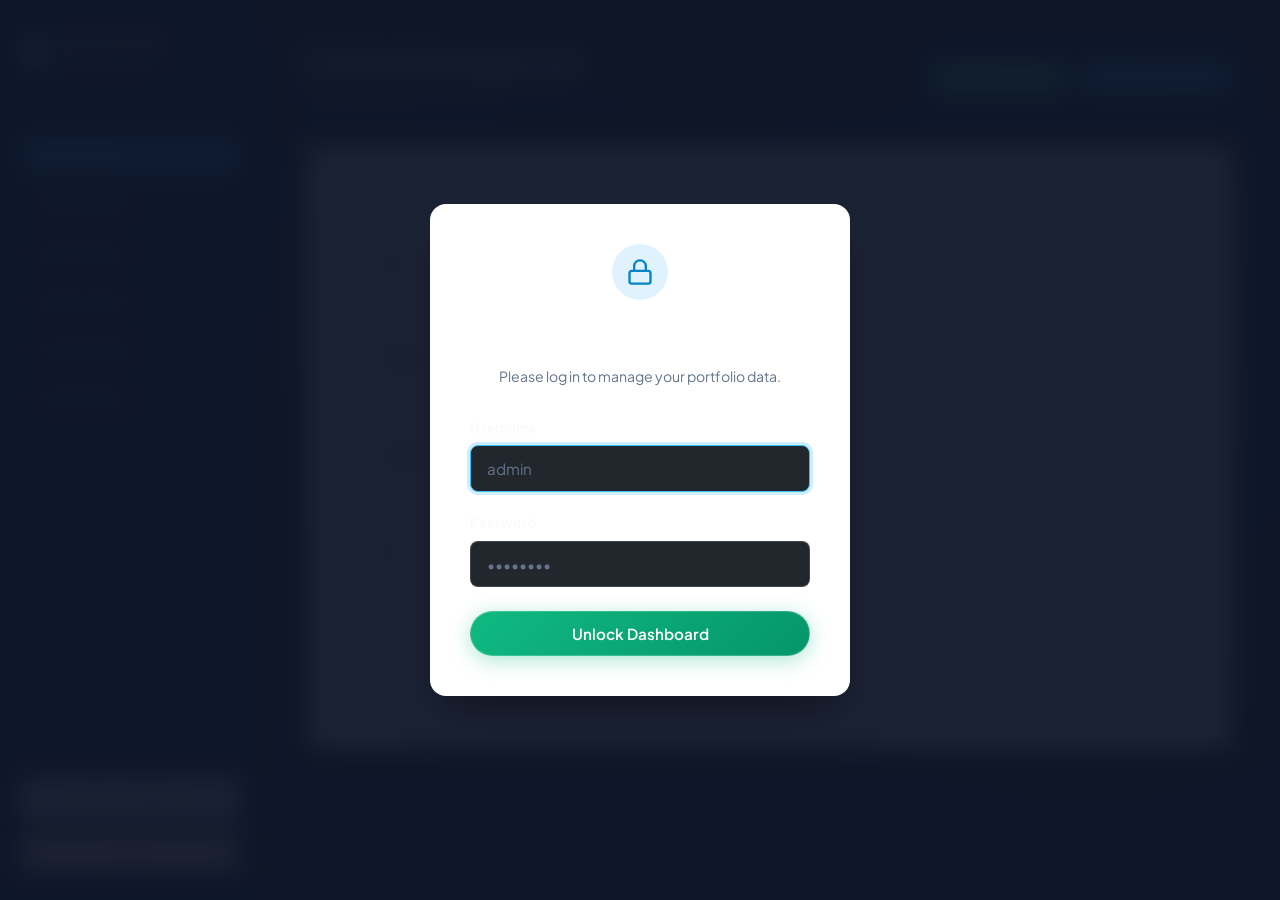
==== commit 915b5bd9: "Update index.html" ====
--- a/admin/index.html
+++ b/admin/index.html
@@ -6,34 +6,23 @@
   <meta name="viewport" content="width=device-width, initial-scale=1.0">
   <title>Admin Dashboard — Jaenudin Suwandi Portfolio</title>
 
-  <!-- Google Fonts: Outfit & Plus Jakarta Sans & JetBrains Mono -->
+  <!-- Google Fonts -->
   <link rel="preconnect" href="https://fonts.googleapis.com">
   <link rel="preconnect" href="https://fonts.gstatic.com" crossorigin>
-  <link
-    href="https://fonts.googleapis.com/css2?family=JetBrains+Mono:wght@400;500;600&family=Outfit:wght@600;700;800&family=Plus+Jakarta+Sans:wght@400;500;600;700&display=swap"
-    rel="stylesheet">
+  <link href="https://fonts.googleapis.com/css2?family=JetBrains+Mono:wght@400;500;600&family=Outfit:wght@600;700;800&family=Plus+Jakarta+Sans:wght@400;500;600;700&display=swap" rel="stylesheet">
 
   <link rel="stylesheet" href="../assets/css/style.css">
   <link rel="stylesheet" href="../assets/css/admin.css">
 
   <style>
-    /* Fix Warna Input Form & Textarea di Admin Dashboard */
+    /* Styling khusus input form biar terang & tulisannya kelihatan jelas */
     .admin-card input.form-control,
     .admin-card textarea.form-control,
     .item-editor-card input.form-control,
     .item-editor-card textarea.form-control {
-      background-color: #f8fafc !important;
+      background-color: #ffffff !important;
       color: #0f172a !important;
       border: 1px solid #cbd5e1 !important;
-    }
-    .admin-card input.form-control:focus,
-    .admin-card textarea.form-control:focus,
-    .item-editor-card input.form-control:focus,
-    .item-editor-card textarea.form-control:focus {
-      background-color: #ffffff !important;
-      border-color: #0284c7 !important;
-      color: #0f172a !important;
-      outline: none !important;
     }
     .admin-card label.form-label,
     .admin-card label,
@@ -46,8 +35,8 @@
 
 <body class="admin-body">
 
-  <!-- Authentication Gate (Lock Screen Modal) -->
-  <div class="auth-overlay" id="authOverlay">
+  <!-- Modal Auth Login -->
+  <div class="auth-overlay" id="authOverlay" style="display: flex;">
     <div class="auth-card">
       <div class="auth-lock-icon">
         <svg width="28" height="28" viewBox="0 0 24 24" fill="none" stroke="currentColor" stroke-width="2">
@@ -56,9 +45,9 @@
         </svg>
       </div>
       <h2 class="auth-title">Admin Management Portal</h2>
-      <p class="auth-desc">Please log in to manage your portfolio, case studies, and career data.</p>
-
-      <form id="authForm" onsubmit="handleLogin(event)">
+      <p class="auth-desc">Please log in to manage your portfolio data.</p>
+
+      <form id="authForm" onsubmit="directLogin(event)">
         <div style="text-align: left; margin-bottom: 1.25rem;">
           <label style="display: block; font-size: 0.85rem; font-weight: 600; margin-bottom: 0.4rem;">Username</label>
           <input type="text" id="adminUser" class="form-control" placeholder="admin" required autofocus>
@@ -77,7 +66,7 @@
     </div>
   </div>
 
-  <!-- Admin Sidebar -->
+  <!-- Sidebar Navigasi Admin -->
   <aside class="admin-sidebar">
     <div class="admin-brand">
       <div class="logo-monogram" style="width: 32px; height: 32px; font-size: 0.85rem;">JS</div>
@@ -89,100 +78,50 @@
 
     <nav class="admin-nav-list">
       <button type="button" class="admin-tab-btn active" data-tab="profile">
-        <svg width="18" height="18" viewBox="0 0 24 24" fill="none" stroke="currentColor" stroke-width="2">
-          <path d="M20 21v-2a4 4 0 0 0-4-4H8a4 4 0 0 0-4 4v2" />
-          <circle cx="12" cy="7" r="4" />
-        </svg>
         <span>Profile & Bio</span>
       </button>
-
       <button type="button" class="admin-tab-btn" data-tab="projects">
-        <svg width="18" height="18" viewBox="0 0 24 24" fill="none" stroke="currentColor" stroke-width="2">
-          <rect x="2" y="3" width="20" height="14" rx="2" ry="2" />
-          <line x1="8" y1="21" x2="16" y2="21" />
-          <line x1="12" y1="17" x2="12" y2="21" />
-        </svg>
         <span>Case Studies</span>
       </button>
-
       <button type="button" class="admin-tab-btn" data-tab="experience">
-        <svg width="18" height="18" viewBox="0 0 24 24" fill="none" stroke="currentColor" stroke-width="2">
-          <path d="M14 2H6a2 2 0 0 0-2 2v16a2 2 0 0 0 2 2h12a2 2 0 0 0 2-2V8z" />
-          <polyline points="14 2 14 8 20 8" />
-        </svg>
         <span>Work History</span>
       </button>
-
       <button type="button" class="admin-tab-btn" data-tab="skills">
-        <svg width="18" height="18" viewBox="0 0 24 24" fill="none" stroke="currentColor" stroke-width="2">
-          <polyline points="22 12 18 12 15 21 9 3 6 12 2 12" />
-        </svg>
         <span>Skills & Stack</span>
       </button>
-
       <button type="button" class="admin-tab-btn" data-tab="achievements">
-        <svg width="18" height="18" viewBox="0 0 24 24" fill="none" stroke="currentColor" stroke-width="2">
-          <circle cx="12" cy="8" r="7" />
-          <polyline points="8.21 13.89 7 23 12 20 17 23 15.79 13.88" />
-        </svg>
         <span>Achievements</span>
       </button>
-
       <button type="button" class="admin-tab-btn" data-tab="settings">
-        <svg width="18" height="18" viewBox="0 0 24 24" fill="none" stroke="currentColor" stroke-width="2">
-          <path d="M12.22 2h-.44a2 2 0 0 0-2 2v.18a2 2 0 0 1-1 1.73l-.43.25a2 2 0 0 1-2 0l-.15-.08a2 2 0 0 0-2.73.73l-.22.38a2 2 0 0 0 .73 2.73l.15.1a2 2 0 0 1 1 1.72v.51a2 2 0 0 1-1 1.74l-.15.09a2 2 0 0 0-.73 2.73l.22.38a2 2 0 0 0 2.73.73l.15-.08a2 2 0 0 1 2 0l.43.25a2 2 0 0 1 1 1.73V20a2 2 0 0 0 2 2h.44a2 2 0 0 0 2-2v-.18a2 2 0 0 1 1-1.73l.43-.25a2 2 0 0 1 2 0l.15.08a2 2 0 0 0 2.73-.73l.22-.39a2 2 0 0 0-.73-2.73l-.15-.08a2 2 0 0 1-1-1.74v-.5a2 2 0 0 1 1-1.74l.15-.09a2 2 0 0 0 .73-2.73l-.22-.38a2 2 0 0 0-2.73-.73l-.15.08a2 2 0 0 1-2 0l-.43-.25a2 2 0 0 1-1-1.73V4a2 2 0 0 0-2-2z" />
-          <circle cx="12" cy="12" r="3" />
-        </svg>
         <span>Site Settings</span>
       </button>
     </nav>
 
     <div class="admin-sidebar-footer">
-      <a href="../index.html" target="_blank" class="btn-admin btn-admin-secondary"
-        style="text-align: center; justify-content: center;">
+      <a href="../index.html" target="_blank" class="btn-admin btn-admin-secondary" style="text-align: center; justify-content: center;">
         <span>View Live Site ↗</span>
       </a>
-      <button type="button" class="btn-admin btn-admin-danger" onclick="handleLogout()"
-        style="text-align: center; justify-content: center;">
+      <button type="button" class="btn-admin btn-admin-danger" onclick="directLogout()" style="text-align: center; justify-content: center;">
         <span>Log Out</span>
       </button>
     </div>
   </aside>
 
-  <!-- Admin Main Working Area -->
+  <!-- Main Work Area -->
   <main class="admin-content">
 
-    <!-- Top Action Bar -->
     <div class="admin-header-row">
       <div>
-        <h1 style="font-family: 'Outfit', sans-serif; font-size: 1.75rem; font-weight: 800; margin-bottom: 0.25rem;">
-          Content Management</h1>
-        <p style="color: var(--admin-text-muted); font-size: 0.92rem;">Directly edit content across all pages of your portfolio.</p>
+        <h1 style="font-family: 'Outfit', sans-serif; font-size: 1.75rem; font-weight: 800; margin-bottom: 0.25rem;">Content Management</h1>
+        <p style="color: var(--admin-text-muted); font-size: 0.92rem;">Edit content across all pages of your portfolio.</p>
       </div>
 
       <div class="admin-actions-bar">
         <button type="button" class="btn-admin btn-admin-success" onclick="saveAllChanges()">
-          <svg width="16" height="16" viewBox="0 0 24 24" fill="none" stroke="currentColor" stroke-width="2">
-            <path d="M19 21H5a2 2 0 0 1-2-2V5a2 2 0 0 1 2-2h11l5 5v11a2 2 0 0 1-2 2z" />
-            <polyline points="17 21 17 13 7 13 7 21" />
-            <polyline points="7 3 7 8 15 8" />
-          </svg>
           <span>Save Changes</span>
         </button>
-
-        <button type="button" class="btn-admin btn-admin-primary" onclick="exportJSON()"
-          title="Download backup of data/content.json">
-          <svg width="16" height="16" viewBox="0 0 24 24" fill="none" stroke="currentColor" stroke-width="2">
-            <path d="M21 15v4a2 2 0 0 1-2 2H5a2 2 0 0 1-2-2v-4" />
-            <polyline points="7 10 12 15 17 10" />
-            <line x1="12" y1="15" x2="12" y2="3" />
-          </svg>
+        <button type="button" class="btn-admin btn-admin-primary" onclick="exportJSON()">
           <span>Download JSON</span>
-        </button>
-
-        <button type="button" class="btn-admin btn-admin-secondary" onclick="resetToDefault()"
-          title="Reset to original content">
-          <span>Reset</span>
         </button>
       </div>
     </div>
@@ -198,11 +137,11 @@
             <input type="text" id="profileName" class="form-control">
           </div>
           <div>
-            <label class="form-label">Primary Role (Operations)</label>
+            <label class="form-label">Primary Role</label>
             <input type="text" id="profileRolePrimary" class="form-control">
           </div>
           <div>
-            <label class="form-label">Secondary Role (Tech)</label>
+            <label class="form-label">Secondary Role</label>
             <input type="text" id="profileRoleSecondary" class="form-control">
           </div>
         </div>
@@ -228,81 +167,66 @@
         </div>
 
         <div style="margin-bottom: 1.25rem;">
-          <label class="form-label">Hero Bio (Conversational intro)</label>
+          <label class="form-label">Hero Bio</label>
           <textarea id="profileBio" class="form-control" rows="3"></textarea>
         </div>
-
-        <div>
-          <label class="form-label">Key Differentiator / Value Proposition</label>
-          <textarea id="profileDiff" class="form-control" rows="3"></textarea>
-        </div>
-      </div>
-    </div>
-
-    <!-- TAB 2: Portfolio Projects -->
+      </div>
+    </div>
+
+    <!-- TAB REST -->
     <div class="admin-tab-section" id="projectsSection" style="display: none;">
-      <div class="admin-card">
-        <div class="admin-card-title">
-          <span>Case Studies & Projects</span>
-          <button type="button" class="btn-admin btn-admin-primary" onclick="addProject()">+ Add New Project</button>
-        </div>
-        <div id="projectsContainer"></div>
-      </div>
-    </div>
-
-    <!-- TAB 3: Work Experience -->
+      <div class="admin-card"><div id="projectsContainer"></div></div>
+    </div>
     <div class="admin-tab-section" id="experienceSection" style="display: none;">
-      <div class="admin-card">
-        <div class="admin-card-title">
-          <span>Career Journey & Timeline</span>
-          <button type="button" class="btn-admin btn-admin-primary" onclick="addExperience()">+ Add Experience</button>
-        </div>
-        <div id="experienceContainer"></div>
-      </div>
-    </div>
-
-    <!-- TAB 4: Skills & Competencies -->
+      <div class="admin-card"><div id="experienceContainer"></div></div>
+    </div>
     <div class="admin-tab-section" id="skillsSection" style="display: none;">
-      <div class="admin-card">
-        <h2 class="admin-card-title">Operations & ERP Skills</h2>
-        <div id="opsSkillsContainer"></div>
-      </div>
-
-      <div class="admin-card">
-        <h2 class="admin-card-title">Tech & Full-Stack Development Stack</h2>
-        <div id="techSkillsContainer"></div>
-      </div>
-    </div>
-
-    <!-- TAB 5: Achievements -->
+      <div class="admin-card"><div id="opsSkillsContainer"></div><div id="techSkillsContainer"></div></div>
+    </div>
     <div class="admin-tab-section" id="achievementsSection" style="display: none;">
-      <div class="admin-card">
-        <h2 class="admin-card-title">Awards & Milestones</h2>
-        <div id="achievementsContainer"></div>
-      </div>
-    </div>
-
-    <!-- TAB 6: Settings -->
+      <div class="admin-card"><div id="achievementsContainer"></div></div>
+    </div>
     <div class="admin-tab-section" id="settingsSection" style="display: none;">
       <div class="admin-card">
-        <h2 class="admin-card-title">Branding & Visuals</h2>
-
-        <div style="margin-bottom: 1.25rem;">
-          <label class="form-label">Custom Logo URL (SVG, PNG, JPG)</label>
-          <input type="text" id="settingLogoUrl" class="form-control" placeholder="assets/img/monogram_logo.svg">
-          <small style="color: var(--admin-text-muted); display: block; margin-top: 0.25rem;">Leave empty to use the default Jaenudin Suwandi monogram.</small>
-        </div>
-
-        <div style="margin-bottom: 1.25rem;">
-          <label class="form-label">Custom Background Image URL</label>
-          <input type="text" id="settingBackgroundUrl" class="form-control" placeholder="https://example.com/bg.jpg">
-          <small style="color: var(--admin-text-muted); display: block; margin-top: 0.25rem;">Leave empty to use the sleek dark mode default background.</small>
-        </div>
+        <label class="form-label">Custom Logo URL</label>
+        <input type="text" id="settingLogoUrl" class="form-control">
+        <label class="form-label" style="margin-top:1rem; display:block;">Custom Background URL</label>
+        <input type="text" id="settingBackgroundUrl" class="form-control">
       </div>
     </div>
 
   </main>
 
+  <!-- SCRIPT LOGIK LANGSUNG DI FILE INI (BEBAS LAG & CACHE ERROR) -->
+  <script>
+    function checkDirectAuth() {
+      const isAuth = sessionStorage.getItem('admin_logged_in') === 'true';
+      const overlay = document.getElementById('authOverlay');
+      if (overlay) overlay.style.display = isAuth ? 'none' : 'flex';
+    }
+
+    function directLogin(e) {
+      if (e) e.preventDefault();
+      const u = document.getElementById('adminUser').value.trim();
+      const p = document.getElementById('adminPass').value;
+
+      if (u === 'admin' && p === 'admin123') {
+        sessionStorage.setItem('admin_logged_in', 'true');
+        checkDirectAuth();
+      } else {
+        document.getElementById('authError').textContent = 'Username atau password salah! Gunakan admin / admin123';
+      }
+    }
+
+    function directLogout() {
+      sessionStorage.removeItem('admin_logged_in');
+      checkDirectAuth();
+    }
+
+    document.addEventListener('DOMContentLoaded', () => {
+      checkDirectAuth();
+    });
+  </script>
   <script src="../js/admin.js"></script>
 </body>
 
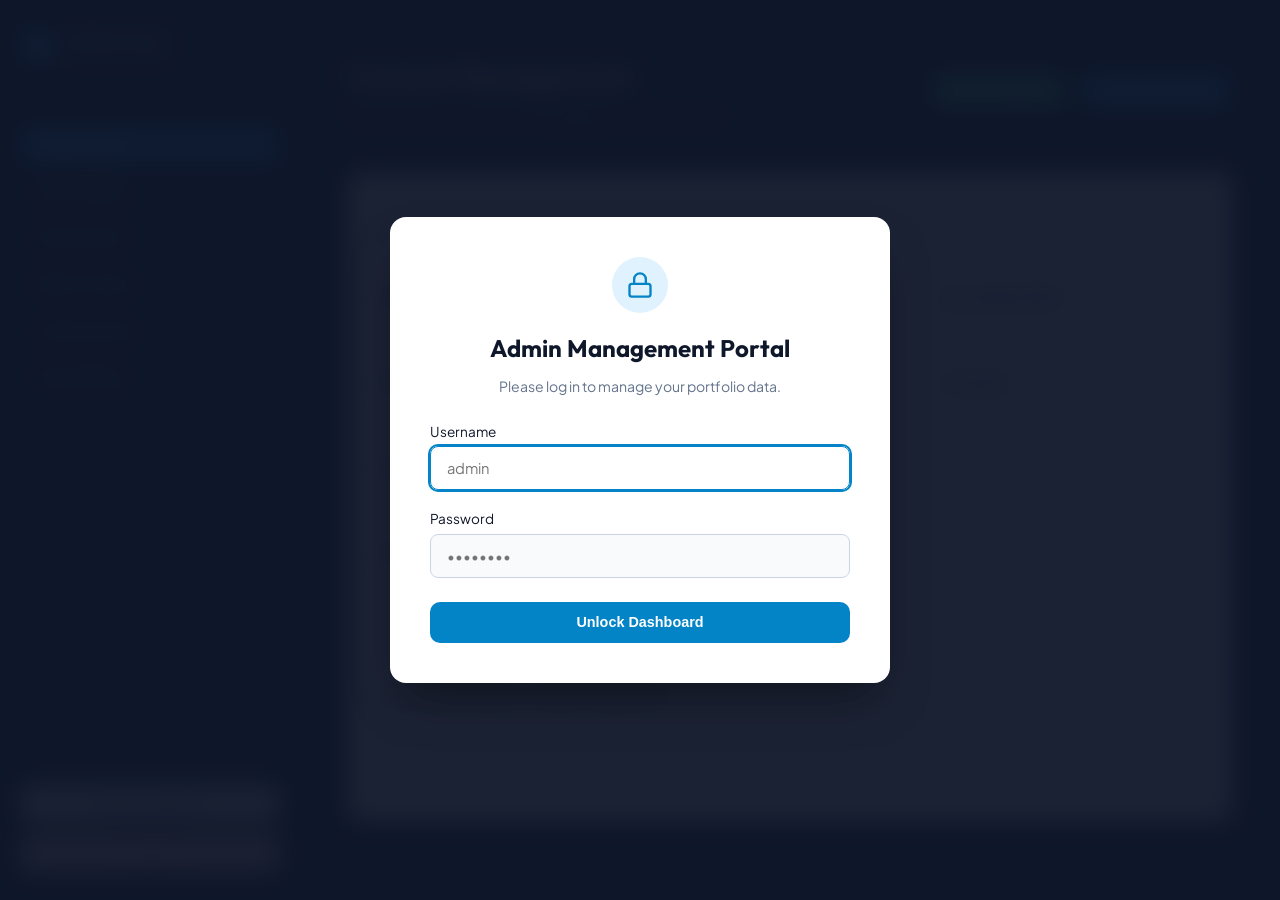
==== commit 64b8bf40: "Update index.html" ====
--- a/admin/index.html
+++ b/admin/index.html
@@ -6,36 +6,104 @@
   <meta name="viewport" content="width=device-width, initial-scale=1.0">
   <title>Admin Dashboard — Jaenudin Suwandi Portfolio</title>
 
-  <!-- Google Fonts -->
+  <!-- Google Fonts: Outfit & Plus Jakarta Sans -->
   <link rel="preconnect" href="https://fonts.googleapis.com">
   <link rel="preconnect" href="https://fonts.gstatic.com" crossorigin>
   <link href="https://fonts.googleapis.com/css2?family=JetBrains+Mono:wght@400;500;600&family=Outfit:wght@600;700;800&family=Plus+Jakarta+Sans:wght@400;500;600;700&display=swap" rel="stylesheet">
 
-  <link rel="stylesheet" href="../assets/css/style.css">
   <link rel="stylesheet" href="../assets/css/admin.css">
 
   <style>
-    /* Styling khusus input form biar terang & tulisannya kelihatan jelas */
-    .admin-card input.form-control,
-    .admin-card textarea.form-control,
-    .item-editor-card input.form-control,
-    .item-editor-card textarea.form-control {
+    /* RESET KHUSUS ADMIN — Mencegah teks putih dari style.css utama */
+    body.admin-body {
+      background-color: #0f172a !important;
+      color: #0f172a !important;
+      background-image: none !important;
+    }
+
+    .admin-card {
       background-color: #ffffff !important;
       color: #0f172a !important;
       border: 1px solid #cbd5e1 !important;
-    }
-    .admin-card label.form-label,
+      box-shadow: 0 4px 12px rgba(0, 0, 0, 0.08) !important;
+    }
+
+    .admin-card-title,
+    .admin-card h2,
     .admin-card label,
-    .item-editor-card label {
-      color: #1e293b !important;
-      font-weight: 600 !important;
+    .admin-card .form-label,
+    .item-editor-card label,
+    .item-editor-card h4 {
+      color: #0f172a !important;
+      font-weight: 700 !important;
+    }
+
+    .form-control,
+    input.form-control,
+    textarea.form-control {
+      background-color: #f8fafc !important;
+      color: #0f172a !important;
+      border: 1px solid #cbd5e1 !important;
+      padding: 0.75rem 1rem !important;
+      border-radius: 8px !important;
+      font-size: 0.92rem !important;
+      font-family: inherit !important;
+      width: 100% !important;
+      box-sizing: border-box !important;
+    }
+
+    .form-control:focus,
+    input.form-control:focus,
+    textarea.form-control:focus {
+      background-color: #ffffff !important;
+      border-color: #0284c7 !important;
+      color: #0f172a !important;
+      outline: 2px solid #0284c7 !important;
+    }
+
+    /* RESPONSIVE LAYOUT ADMIN */
+    @media (max-width: 900px) {
+      body.admin-body {
+        flex-direction: column !important;
+      }
+
+      .admin-sidebar {
+        width: 100% !important;
+        padding: 1rem 1.5rem !important;
+        box-sizing: border-box !important;
+      }
+
+      .admin-brand {
+        margin-bottom: 1rem !important;
+      }
+
+      .admin-nav-list {
+        display: flex !important;
+        flex-direction: row !important;
+        overflow-x: auto !important;
+        padding-bottom: 0.5rem !important;
+      }
+
+      .admin-tab-btn {
+        white-space: nowrap !important;
+      }
+
+      .admin-content {
+        padding: 1.5rem 1rem !important;
+        max-width: 100% !important;
+      }
+
+      .form-grid-2,
+      .form-grid-3 {
+        grid-template-columns: 1fr !important;
+      }
     }
   </style>
 </head>
 
 <body class="admin-body">
 
-  <!-- Modal Auth Login -->
+  <!-- Modal Login / Lock Screen -->
   <div class="auth-overlay" id="authOverlay" style="display: flex;">
     <div class="auth-card">
       <div class="auth-lock-icon">
@@ -49,50 +117,50 @@
 
       <form id="authForm" onsubmit="directLogin(event)">
         <div style="text-align: left; margin-bottom: 1.25rem;">
-          <label style="display: block; font-size: 0.85rem; font-weight: 600; margin-bottom: 0.4rem;">Username</label>
+          <label class="form-label" style="display: block; font-size: 0.85rem; margin-bottom: 0.4rem;">Username</label>
           <input type="text" id="adminUser" class="form-control" placeholder="admin" required autofocus>
         </div>
 
         <div style="text-align: left; margin-bottom: 1.5rem;">
-          <label style="display: block; font-size: 0.85rem; font-weight: 600; margin-bottom: 0.4rem;">Password</label>
+          <label class="form-label" style="display: block; font-size: 0.85rem; margin-bottom: 0.4rem;">Password</label>
           <input type="password" id="adminPass" class="form-control" placeholder="••••••••" required>
           <div id="authError" style="color: #ef4444; font-size: 0.8rem; margin-top: 0.4rem;"></div>
         </div>
 
-        <button type="submit" class="btn btn-primary" style="width: 100%;">
+        <button type="submit" class="btn-admin btn-admin-primary" style="width: 100%; justify-content: center; padding: 0.8rem;">
           <span>Unlock Dashboard</span>
         </button>
       </form>
     </div>
   </div>
 
-  <!-- Sidebar Navigasi Admin -->
+  <!-- Sidebar Admin -->
   <aside class="admin-sidebar">
     <div class="admin-brand">
-      <div class="logo-monogram" style="width: 32px; height: 32px; font-size: 0.85rem;">JS</div>
+      <div class="logo-monogram" style="width: 36px; height: 36px; background: #0284c7; color: #fff; display: flex; align-items: center; justify-content: center; font-weight: 800; border-radius: 8px;">JS</div>
       <div>
-        <div style="font-weight: 700; font-size: 1rem;">Admin Portal</div>
+        <div style="font-weight: 700; font-size: 1rem; color: #fff;">Admin Portal</div>
         <div style="font-size: 0.72rem; color: #94a3b8;">Jaenudin Suwandi</div>
       </div>
     </div>
 
     <nav class="admin-nav-list">
-      <button type="button" class="admin-tab-btn active" data-tab="profile">
+      <button type="button" class="admin-tab-btn active" onclick="switchTab('profile', this)">
         <span>Profile & Bio</span>
       </button>
-      <button type="button" class="admin-tab-btn" data-tab="projects">
+      <button type="button" class="admin-tab-btn" onclick="switchTab('projects', this)">
         <span>Case Studies</span>
       </button>
-      <button type="button" class="admin-tab-btn" data-tab="experience">
+      <button type="button" class="admin-tab-btn" onclick="switchTab('experience', this)">
         <span>Work History</span>
       </button>
-      <button type="button" class="admin-tab-btn" data-tab="skills">
+      <button type="button" class="admin-tab-btn" onclick="switchTab('skills', this)">
         <span>Skills & Stack</span>
       </button>
-      <button type="button" class="admin-tab-btn" data-tab="achievements">
+      <button type="button" class="admin-tab-btn" onclick="switchTab('achievements', this)">
         <span>Achievements</span>
       </button>
-      <button type="button" class="admin-tab-btn" data-tab="settings">
+      <button type="button" class="admin-tab-btn" onclick="switchTab('settings', this)">
         <span>Site Settings</span>
       </button>
     </nav>
@@ -107,13 +175,13 @@
     </div>
   </aside>
 
-  <!-- Main Work Area -->
+  <!-- Main Content Area -->
   <main class="admin-content">
 
     <div class="admin-header-row">
       <div>
-        <h1 style="font-family: 'Outfit', sans-serif; font-size: 1.75rem; font-weight: 800; margin-bottom: 0.25rem;">Content Management</h1>
-        <p style="color: var(--admin-text-muted); font-size: 0.92rem;">Edit content across all pages of your portfolio.</p>
+        <h1 style="font-family: 'Outfit', sans-serif; font-size: 1.75rem; font-weight: 800; margin-bottom: 0.25rem; color: #f8fafc;">Content Management</h1>
+        <p style="color: #94a3b8; font-size: 0.92rem;">Directly edit content across all pages of your portfolio.</p>
       </div>
 
       <div class="admin-actions-bar">
@@ -126,8 +194,8 @@
       </div>
     </div>
 
-    <!-- TAB 1: Profile & Bio -->
-    <div class="admin-tab-section" id="profileSection">
+    <!-- TAB 1: Profile -->
+    <div class="admin-tab-section" id="profileSection" style="display: block;">
       <div class="admin-card">
         <h2 class="admin-card-title">Profile Identity & Contact Info</h2>
 
@@ -168,41 +236,84 @@
 
         <div style="margin-bottom: 1.25rem;">
           <label class="form-label">Hero Bio</label>
-          <textarea id="profileBio" class="form-control" rows="3"></textarea>
-        </div>
-      </div>
-    </div>
-
-    <!-- TAB REST -->
+          <textarea id="profileBio" class="form-control" rows="4"></textarea>
+        </div>
+
+        <div>
+          <label class="form-label">Key Differentiator / Value Proposition</label>
+          <textarea id="profileDiff" class="form-control" rows="3"></textarea>
+        </div>
+      </div>
+    </div>
+
+    <!-- TAB 2: Projects -->
     <div class="admin-tab-section" id="projectsSection" style="display: none;">
-      <div class="admin-card"><div id="projectsContainer"></div></div>
-    </div>
+      <div class="admin-card">
+        <div style="display: flex; justify-content: space-between; align-items: center; margin-bottom: 1rem;">
+          <h2 class="admin-card-title" style="margin: 0; border: none;">Case Studies & Projects</h2>
+          <button type="button" class="btn-admin btn-admin-primary" onclick="addProject()">+ Add New Project</button>
+        </div>
+        <div id="projectsContainer"></div>
+      </div>
+    </div>
+
+    <!-- TAB 3: Work History -->
     <div class="admin-tab-section" id="experienceSection" style="display: none;">
-      <div class="admin-card"><div id="experienceContainer"></div></div>
-    </div>
+      <div class="admin-card">
+        <div style="display: flex; justify-content: space-between; align-items: center; margin-bottom: 1rem;">
+          <h2 class="admin-card-title" style="margin: 0; border: none;">Work Experience & Timeline</h2>
+          <button type="button" class="btn-admin btn-admin-primary" onclick="addExperience()">+ Add Experience</button>
+        </div>
+        <div id="experienceContainer"></div>
+      </div>
+    </div>
+
+    <!-- TAB 4: Skills -->
     <div class="admin-tab-section" id="skillsSection" style="display: none;">
-      <div class="admin-card"><div id="opsSkillsContainer"></div><div id="techSkillsContainer"></div></div>
-    </div>
+      <div class="admin-card">
+        <h2 class="admin-card-title">Operations & Tech Skills</h2>
+        <div id="opsSkillsContainer"></div>
+        <div id="techSkillsContainer" style="margin-top: 1.5rem;"></div>
+      </div>
+    </div>
+
+    <!-- TAB 5: Achievements -->
     <div class="admin-tab-section" id="achievementsSection" style="display: none;">
-      <div class="admin-card"><div id="achievementsContainer"></div></div>
-    </div>
+      <div class="admin-card">
+        <h2 class="admin-card-title">Achievements & Milestones</h2>
+        <div id="achievementsContainer"></div>
+      </div>
+    </div>
+
+    <!-- TAB 6: Settings -->
     <div class="admin-tab-section" id="settingsSection" style="display: none;">
       <div class="admin-card">
-        <label class="form-label">Custom Logo URL</label>
-        <input type="text" id="settingLogoUrl" class="form-control">
-        <label class="form-label" style="margin-top:1rem; display:block;">Custom Background URL</label>
-        <input type="text" id="settingBackgroundUrl" class="form-control">
+        <h2 class="admin-card-title">Branding & Background Settings</h2>
+        <div style="margin-bottom: 1.25rem;">
+          <label class="form-label">Custom Logo URL</label>
+          <input type="text" id="settingLogoUrl" class="form-control" placeholder="assets/img/monogram_logo.svg">
+        </div>
+        <div>
+          <label class="form-label">Custom Background Image URL</label>
+          <input type="text" id="settingBackgroundUrl" class="form-control" placeholder="https://example.com/bg.jpg">
+        </div>
       </div>
     </div>
 
   </main>
 
-  <!-- SCRIPT LOGIK LANGSUNG DI FILE INI (BEBAS LAG & CACHE ERROR) -->
+  <script src="../js/admin.js"></script>
+
   <script>
     function checkDirectAuth() {
       const isAuth = sessionStorage.getItem('admin_logged_in') === 'true';
       const overlay = document.getElementById('authOverlay');
       if (overlay) overlay.style.display = isAuth ? 'none' : 'flex';
+
+      // Load data jika user sudah login
+      if (isAuth) {
+        loadContentData();
+      }
     }
 
     function directLogin(e) {
@@ -214,20 +325,39 @@
         sessionStorage.setItem('admin_logged_in', 'true');
         checkDirectAuth();
       } else {
-        document.getElementById('authError').textContent = 'Username atau password salah! Gunakan admin / admin123';
+        document.getElementById('authError').textContent = 'Username atau password salah! (admin / admin123)';
       }
     }
 
     function directLogout() {
       sessionStorage.removeItem('admin_logged_in');
       checkDirectAuth();
+    }
+
+    function switchTab(tabName, element) {
+      const allSections = document.querySelectorAll('.admin-tab-section');
+      allSections.forEach(sec => sec.style.display = 'none');
+
+      const allBtns = document.querySelectorAll('.admin-nav-list .admin-tab-btn');
+      allBtns.forEach(btn => btn.classList.remove('active'));
+
+      const targetSec = document.getElementById(tabName + 'Section');
+      if (targetSec) targetSec.style.display = 'block';
+
+      if (element) element.classList.add('active');
+    }
+
+    // Pemicu Fetch Data yang Aman
+    async function loadContentData() {
+      if (typeof initAdminData === 'function') {
+        await initAdminData();
+      }
     }
 
     document.addEventListener('DOMContentLoaded', () => {
       checkDirectAuth();
     });
   </script>
-  <script src="../js/admin.js"></script>
 </body>
 
 </html>
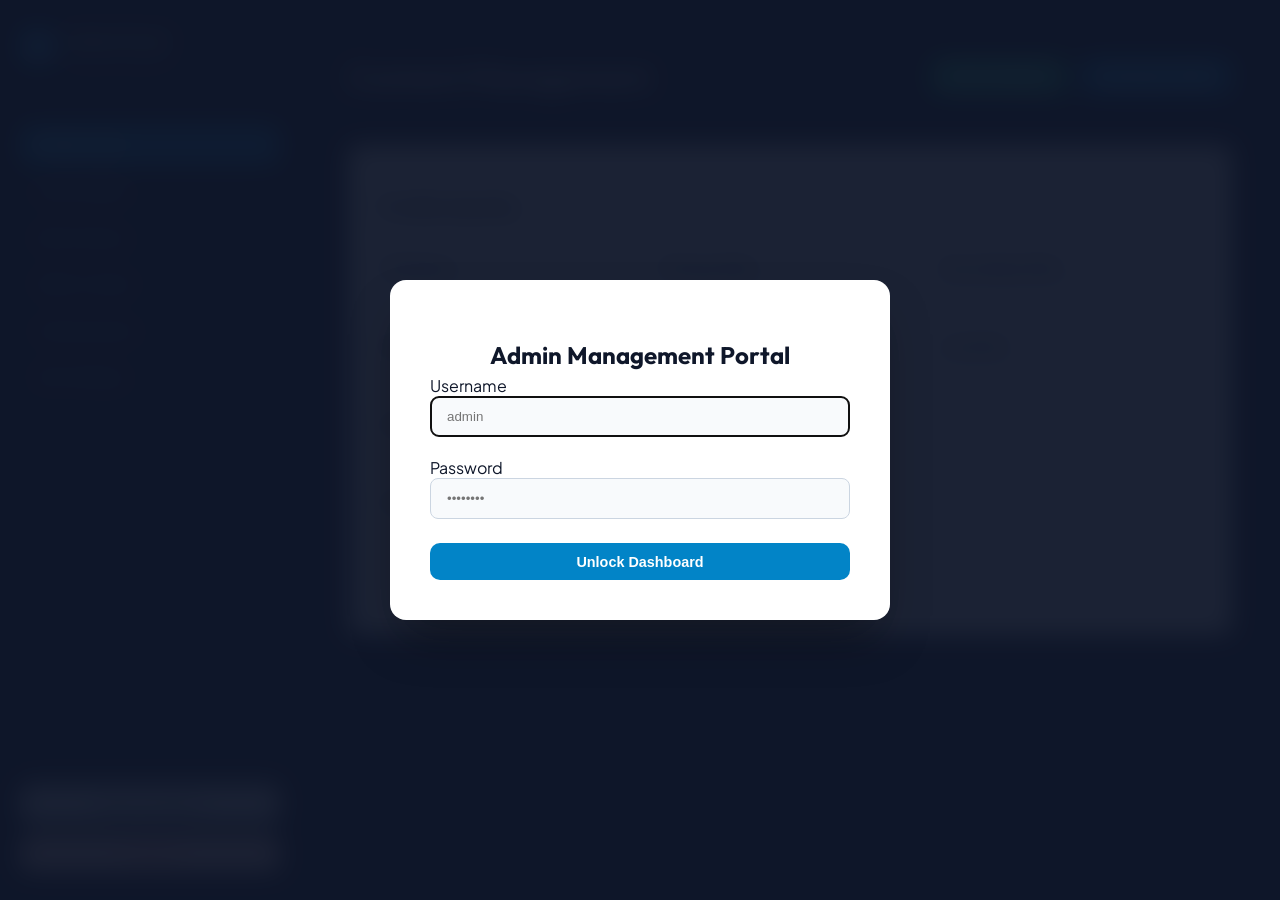
==== commit 3755ef8a: "Update index.html" ====
--- a/admin/index.html
+++ b/admin/index.html
@@ -6,7 +6,6 @@
   <meta name="viewport" content="width=device-width, initial-scale=1.0">
   <title>Admin Dashboard — Jaenudin Suwandi Portfolio</title>
 
-  <!-- Google Fonts: Outfit & Plus Jakarta Sans -->
   <link rel="preconnect" href="https://fonts.googleapis.com">
   <link rel="preconnect" href="https://fonts.gstatic.com" crossorigin>
   <link href="https://fonts.googleapis.com/css2?family=JetBrains+Mono:wght@400;500;600&family=Outfit:wght@600;700;800&family=Plus+Jakarta+Sans:wght@400;500;600;700&display=swap" rel="stylesheet">
@@ -14,235 +13,92 @@
   <link rel="stylesheet" href="../assets/css/admin.css">
 
   <style>
-    /* RESET KHUSUS ADMIN — Mencegah teks putih dari style.css utama */
-    body.admin-body {
-      background-color: #0f172a !important;
-      color: #0f172a !important;
-      background-image: none !important;
-    }
-
-    .admin-card {
-      background-color: #ffffff !important;
-      color: #0f172a !important;
-      border: 1px solid #cbd5e1 !important;
-      box-shadow: 0 4px 12px rgba(0, 0, 0, 0.08) !important;
-    }
-
-    .admin-card-title,
-    .admin-card h2,
-    .admin-card label,
-    .admin-card .form-label,
-    .item-editor-card label,
-    .item-editor-card h4 {
-      color: #0f172a !important;
-      font-weight: 700 !important;
-    }
-
-    .form-control,
-    input.form-control,
-    textarea.form-control {
+    body.admin-body { background-color: #0f172a !important; color: #0f172a !important; }
+    .admin-card { background-color: #ffffff !important; color: #0f172a !important; border: 1px solid #cbd5e1 !important; }
+    .admin-card-title, .admin-card label, .item-editor-card label, .item-editor-card h4 { color: #0f172a !important; font-weight: 700 !important; }
+    .form-control, input.form-control, textarea.form-control {
       background-color: #f8fafc !important;
       color: #0f172a !important;
       border: 1px solid #cbd5e1 !important;
       padding: 0.75rem 1rem !important;
       border-radius: 8px !important;
-      font-size: 0.92rem !important;
-      font-family: inherit !important;
       width: 100% !important;
       box-sizing: border-box !important;
     }
-
-    .form-control:focus,
-    input.form-control:focus,
-    textarea.form-control:focus {
-      background-color: #ffffff !important;
-      border-color: #0284c7 !important;
-      color: #0f172a !important;
-      outline: 2px solid #0284c7 !important;
-    }
-
-    /* RESPONSIVE LAYOUT ADMIN */
-    @media (max-width: 900px) {
-      body.admin-body {
-        flex-direction: column !important;
-      }
-
-      .admin-sidebar {
-        width: 100% !important;
-        padding: 1rem 1.5rem !important;
-        box-sizing: border-box !important;
-      }
-
-      .admin-brand {
-        margin-bottom: 1rem !important;
-      }
-
-      .admin-nav-list {
-        display: flex !important;
-        flex-direction: row !important;
-        overflow-x: auto !important;
-        padding-bottom: 0.5rem !important;
-      }
-
-      .admin-tab-btn {
-        white-space: nowrap !important;
-      }
-
-      .admin-content {
-        padding: 1.5rem 1rem !important;
-        max-width: 100% !important;
-      }
-
-      .form-grid-2,
-      .form-grid-3 {
-        grid-template-columns: 1fr !important;
-      }
-    }
   </style>
 </head>
 
 <body class="admin-body">
 
-  <!-- Modal Login / Lock Screen -->
   <div class="auth-overlay" id="authOverlay" style="display: flex;">
     <div class="auth-card">
-      <div class="auth-lock-icon">
-        <svg width="28" height="28" viewBox="0 0 24 24" fill="none" stroke="currentColor" stroke-width="2">
-          <rect x="3" y="11" width="18" height="11" rx="2" ry="2" />
-          <path d="M7 11V7a5 5 0 0 1 10 0v4" />
-        </svg>
-      </div>
       <h2 class="auth-title">Admin Management Portal</h2>
-      <p class="auth-desc">Please log in to manage your portfolio data.</p>
-
       <form id="authForm" onsubmit="directLogin(event)">
         <div style="text-align: left; margin-bottom: 1.25rem;">
-          <label class="form-label" style="display: block; font-size: 0.85rem; margin-bottom: 0.4rem;">Username</label>
+          <label class="form-label">Username</label>
           <input type="text" id="adminUser" class="form-control" placeholder="admin" required autofocus>
         </div>
-
         <div style="text-align: left; margin-bottom: 1.5rem;">
-          <label class="form-label" style="display: block; font-size: 0.85rem; margin-bottom: 0.4rem;">Password</label>
+          <label class="form-label">Password</label>
           <input type="password" id="adminPass" class="form-control" placeholder="••••••••" required>
           <div id="authError" style="color: #ef4444; font-size: 0.8rem; margin-top: 0.4rem;"></div>
         </div>
-
-        <button type="submit" class="btn-admin btn-admin-primary" style="width: 100%; justify-content: center; padding: 0.8rem;">
-          <span>Unlock Dashboard</span>
-        </button>
+        <button type="submit" class="btn-admin btn-admin-primary" style="width: 100%; justify-content: center;">Unlock Dashboard</button>
       </form>
     </div>
   </div>
 
-  <!-- Sidebar Admin -->
   <aside class="admin-sidebar">
     <div class="admin-brand">
-      <div class="logo-monogram" style="width: 36px; height: 36px; background: #0284c7; color: #fff; display: flex; align-items: center; justify-content: center; font-weight: 800; border-radius: 8px;">JS</div>
+      <div style="width: 36px; height: 36px; background: #0284c7; color: #fff; display: flex; align-items: center; justify-content: center; font-weight: 800; border-radius: 8px;">JS</div>
       <div>
-        <div style="font-weight: 700; font-size: 1rem; color: #fff;">Admin Portal</div>
+        <div style="font-weight: 700; color: #fff;">Admin Portal</div>
         <div style="font-size: 0.72rem; color: #94a3b8;">Jaenudin Suwandi</div>
       </div>
     </div>
 
     <nav class="admin-nav-list">
-      <button type="button" class="admin-tab-btn active" onclick="switchTab('profile', this)">
-        <span>Profile & Bio</span>
-      </button>
-      <button type="button" class="admin-tab-btn" onclick="switchTab('projects', this)">
-        <span>Case Studies</span>
-      </button>
-      <button type="button" class="admin-tab-btn" onclick="switchTab('experience', this)">
-        <span>Work History</span>
-      </button>
-      <button type="button" class="admin-tab-btn" onclick="switchTab('skills', this)">
-        <span>Skills & Stack</span>
-      </button>
-      <button type="button" class="admin-tab-btn" onclick="switchTab('achievements', this)">
-        <span>Achievements</span>
-      </button>
-      <button type="button" class="admin-tab-btn" onclick="switchTab('settings', this)">
-        <span>Site Settings</span>
-      </button>
+      <button type="button" class="admin-tab-btn active" onclick="switchTab('profile', this)"><span>Profile & Bio</span></button>
+      <button type="button" class="admin-tab-btn" onclick="switchTab('projects', this)"><span>Case Studies</span></button>
+      <button type="button" class="admin-tab-btn" onclick="switchTab('experience', this)"><span>Work History</span></button>
+      <button type="button" class="admin-tab-btn" onclick="switchTab('skills', this)"><span>Skills & Stack</span></button>
+      <button type="button" class="admin-tab-btn" onclick="switchTab('achievements', this)"><span>Achievements</span></button>
+      <button type="button" class="admin-tab-btn" onclick="switchTab('settings', this)"><span>Site Settings</span></button>
     </nav>
 
     <div class="admin-sidebar-footer">
-      <a href="../index.html" target="_blank" class="btn-admin btn-admin-secondary" style="text-align: center; justify-content: center;">
-        <span>View Live Site ↗</span>
-      </a>
-      <button type="button" class="btn-admin btn-admin-danger" onclick="directLogout()" style="text-align: center; justify-content: center;">
-        <span>Log Out</span>
-      </button>
+      <a href="../index.html" target="_blank" class="btn-admin btn-admin-secondary" style="justify-content: center;">View Live Site ↗</a>
+      <button type="button" class="btn-admin btn-admin-danger" onclick="directLogout()" style="justify-content: center;">Log Out</button>
     </div>
   </aside>
 
-  <!-- Main Content Area -->
   <main class="admin-content">
-
     <div class="admin-header-row">
       <div>
-        <h1 style="font-family: 'Outfit', sans-serif; font-size: 1.75rem; font-weight: 800; margin-bottom: 0.25rem; color: #f8fafc;">Content Management</h1>
-        <p style="color: #94a3b8; font-size: 0.92rem;">Directly edit content across all pages of your portfolio.</p>
-      </div>
-
+        <h1 style="font-size: 1.75rem; font-weight: 800; color: #f8fafc;">Content Management</h1>
+      </div>
       <div class="admin-actions-bar">
-        <button type="button" class="btn-admin btn-admin-success" onclick="saveAllChanges()">
-          <span>Save Changes</span>
-        </button>
-        <button type="button" class="btn-admin btn-admin-primary" onclick="exportJSON()">
-          <span>Download JSON</span>
-        </button>
+        <button type="button" class="btn-admin btn-admin-success" onclick="saveAllChanges()">Save Changes</button>
+        <button type="button" class="btn-admin btn-admin-primary" onclick="exportJSON()">Download JSON</button>
       </div>
     </div>
 
     <!-- TAB 1: Profile -->
     <div class="admin-tab-section" id="profileSection" style="display: block;">
       <div class="admin-card">
-        <h2 class="admin-card-title">Profile Identity & Contact Info</h2>
-
-        <div class="form-grid-3" style="margin-bottom: 1.25rem;">
-          <div>
-            <label class="form-label">Full Name</label>
-            <input type="text" id="profileName" class="form-control">
-          </div>
-          <div>
-            <label class="form-label">Primary Role</label>
-            <input type="text" id="profileRolePrimary" class="form-control">
-          </div>
-          <div>
-            <label class="form-label">Secondary Role</label>
-            <input type="text" id="profileRoleSecondary" class="form-control">
-          </div>
-        </div>
-
-        <div class="form-grid-3" style="margin-bottom: 1.25rem;">
-          <div>
-            <label class="form-label">Email Address</label>
-            <input type="email" id="profileEmail" class="form-control">
-          </div>
-          <div>
-            <label class="form-label">Phone / WhatsApp</label>
-            <input type="text" id="profilePhone" class="form-control">
-          </div>
-          <div>
-            <label class="form-label">Location</label>
-            <input type="text" id="profileLocation" class="form-control">
-          </div>
-        </div>
-
-        <div style="margin-bottom: 1.25rem;">
-          <label class="form-label">Hero Headline</label>
-          <input type="text" id="profileHeadline" class="form-control">
-        </div>
-
-        <div style="margin-bottom: 1.25rem;">
-          <label class="form-label">Hero Bio</label>
-          <textarea id="profileBio" class="form-control" rows="4"></textarea>
-        </div>
-
-        <div>
-          <label class="form-label">Key Differentiator / Value Proposition</label>
-          <textarea id="profileDiff" class="form-control" rows="3"></textarea>
-        </div>
+        <h2 class="admin-card-title">Profile Identity</h2>
+        <div class="form-grid-3" style="margin-bottom: 1rem;">
+          <div><label>Full Name</label><input type="text" id="profileName" class="form-control"></div>
+          <div><label>Primary Role</label><input type="text" id="profileRolePrimary" class="form-control"></div>
+          <div><label>Secondary Role</label><input type="text" id="profileRoleSecondary" class="form-control"></div>
+        </div>
+        <div class="form-grid-3" style="margin-bottom: 1rem;">
+          <div><label>Email</label><input type="email" id="profileEmail" class="form-control"></div>
+          <div><label>Phone</label><input type="text" id="profilePhone" class="form-control"></div>
+          <div><label>Location</label><input type="text" id="profileLocation" class="form-control"></div>
+        </div>
+        <div style="margin-bottom: 1rem;"><label>Hero Headline</label><input type="text" id="profileHeadline" class="form-control"></div>
+        <div style="margin-bottom: 1rem;"><label>Hero Bio</label><textarea id="profileBio" class="form-control" rows="3"></textarea></div>
       </div>
     </div>
 
@@ -250,18 +106,18 @@
     <div class="admin-tab-section" id="projectsSection" style="display: none;">
       <div class="admin-card">
         <div style="display: flex; justify-content: space-between; align-items: center; margin-bottom: 1rem;">
-          <h2 class="admin-card-title" style="margin: 0; border: none;">Case Studies & Projects</h2>
-          <button type="button" class="btn-admin btn-admin-primary" onclick="addProject()">+ Add New Project</button>
+          <h2 class="admin-card-title">Case Studies & Projects</h2>
+          <button type="button" class="btn-admin btn-admin-primary" onclick="addProject()">+ Add Project</button>
         </div>
         <div id="projectsContainer"></div>
       </div>
     </div>
 
-    <!-- TAB 3: Work History -->
+    <!-- TAB 3: Experience -->
     <div class="admin-tab-section" id="experienceSection" style="display: none;">
       <div class="admin-card">
         <div style="display: flex; justify-content: space-between; align-items: center; margin-bottom: 1rem;">
-          <h2 class="admin-card-title" style="margin: 0; border: none;">Work Experience & Timeline</h2>
+          <h2 class="admin-card-title">Work Experience</h2>
           <button type="button" class="btn-admin btn-admin-primary" onclick="addExperience()">+ Add Experience</button>
         </div>
         <div id="experienceContainer"></div>
@@ -271,7 +127,7 @@
     <!-- TAB 4: Skills -->
     <div class="admin-tab-section" id="skillsSection" style="display: none;">
       <div class="admin-card">
-        <h2 class="admin-card-title">Operations & Tech Skills</h2>
+        <h2 class="admin-card-title">Skills & Stack</h2>
         <div id="opsSkillsContainer"></div>
         <div id="techSkillsContainer" style="margin-top: 1.5rem;"></div>
       </div>
@@ -279,53 +135,34 @@
 
     <!-- TAB 5: Achievements -->
     <div class="admin-tab-section" id="achievementsSection" style="display: none;">
-      <div class="admin-card">
-        <h2 class="admin-card-title">Achievements & Milestones</h2>
-        <div id="achievementsContainer"></div>
-      </div>
+      <div class="admin-card"><div id="achievementsContainer"></div></div>
     </div>
 
     <!-- TAB 6: Settings -->
     <div class="admin-tab-section" id="settingsSection" style="display: none;">
       <div class="admin-card">
-        <h2 class="admin-card-title">Branding & Background Settings</h2>
-        <div style="margin-bottom: 1.25rem;">
-          <label class="form-label">Custom Logo URL</label>
-          <input type="text" id="settingLogoUrl" class="form-control" placeholder="assets/img/monogram_logo.svg">
-        </div>
-        <div>
-          <label class="form-label">Custom Background Image URL</label>
-          <input type="text" id="settingBackgroundUrl" class="form-control" placeholder="https://example.com/bg.jpg">
-        </div>
-      </div>
-    </div>
-
+        <label>Custom Logo URL</label><input type="text" id="settingLogoUrl" class="form-control" style="margin-bottom: 1rem;">
+        <label>Custom BG URL</label><input type="text" id="settingBackgroundUrl" class="form-control">
+      </div>
+    </div>
   </main>
 
-  <script src="../js/admin.js"></script>
-
   <script>
+    let currentData = null;
+
     function checkDirectAuth() {
       const isAuth = sessionStorage.getItem('admin_logged_in') === 'true';
-      const overlay = document.getElementById('authOverlay');
-      if (overlay) overlay.style.display = isAuth ? 'none' : 'flex';
-
-      // Load data jika user sudah login
-      if (isAuth) {
-        loadContentData();
-      }
+      document.getElementById('authOverlay').style.display = isAuth ? 'none' : 'flex';
+      if (isAuth) fetchAndPopulate();
     }
 
     function directLogin(e) {
       if (e) e.preventDefault();
-      const u = document.getElementById('adminUser').value.trim();
-      const p = document.getElementById('adminPass').value;
-
-      if (u === 'admin' && p === 'admin123') {
+      if (document.getElementById('adminUser').value.trim() === 'admin' && document.getElementById('adminPass').value === 'admin123') {
         sessionStorage.setItem('admin_logged_in', 'true');
         checkDirectAuth();
       } else {
-        document.getElementById('authError').textContent = 'Username atau password salah! (admin / admin123)';
+        document.getElementById('authError').textContent = 'Username/Password salah (admin / admin123)';
       }
     }
 
@@ -335,29 +172,125 @@
     }
 
     function switchTab(tabName, element) {
-      const allSections = document.querySelectorAll('.admin-tab-section');
-      allSections.forEach(sec => sec.style.display = 'none');
-
-      const allBtns = document.querySelectorAll('.admin-nav-list .admin-tab-btn');
-      allBtns.forEach(btn => btn.classList.remove('active'));
-
-      const targetSec = document.getElementById(tabName + 'Section');
-      if (targetSec) targetSec.style.display = 'block';
-
+      document.querySelectorAll('.admin-tab-section').forEach(sec => sec.style.display = 'none');
+      document.querySelectorAll('.admin-nav-list .admin-tab-btn').forEach(btn => btn.classList.remove('active'));
+      document.getElementById(tabName + 'Section').style.display = 'block';
       if (element) element.classList.add('active');
     }
 
-    // Pemicu Fetch Data yang Aman
-    async function loadContentData() {
-      if (typeof initAdminData === 'function') {
-        await initAdminData();
-      }
-    }
-
-    document.addEventListener('DOMContentLoaded', () => {
-      checkDirectAuth();
-    });
+    async function fetchAndPopulate() {
+      const paths = ['../data/content.json', '/data/content.json', 'data/content.json'];
+      for (let path of paths) {
+        try {
+          const res = await fetch(path + '?t=' + Date.now(), { cache: 'no-store' });
+          if (res.ok) {
+            currentData = await res.json();
+            break;
+          }
+        } catch (e) {}
+      }
+
+      if (!currentData) {
+        const cached = localStorage.getItem('portfolio_content');
+        if (cached) currentData = JSON.parse(cached);
+      }
+
+      if (currentData) {
+        localStorage.setItem('portfolio_content', JSON.stringify(currentData));
+        renderAll();
+      }
+    }
+
+    function renderAll() {
+      if (!currentData) return;
+      const p = currentData.profile || {};
+      if (document.getElementById('profileName')) document.getElementById('profileName').value = p.name || '';
+      if (document.getElementById('profileRolePrimary')) document.getElementById('profileRolePrimary').value = p.rolePrimary || '';
+      if (document.getElementById('profileRoleSecondary')) document.getElementById('profileRoleSecondary').value = p.roleSecondary || '';
+      if (document.getElementById('profileEmail')) document.getElementById('profileEmail').value = p.email || '';
+      if (document.getElementById('profilePhone')) document.getElementById('profilePhone').value = p.phone || '';
+      if (document.getElementById('profileLocation')) document.getElementById('profileLocation').value = p.location || '';
+      if (document.getElementById('profileHeadline')) document.getElementById('profileHeadline').value = p.heroHeadline || '';
+      if (document.getElementById('profileBio')) document.getElementById('profileBio').value = p.heroBio || '';
+
+      const expContainer = document.getElementById('experienceContainer');
+      if (expContainer && currentData.experience) {
+        expContainer.innerHTML = '';
+        currentData.experience.forEach((exp, idx) => {
+          expContainer.innerHTML += `
+            <div style="background:#fff; border:1px solid #cbd5e1; padding:1.25rem; border-radius:8px; margin-bottom:1rem;">
+              <div style="display:flex; justify-content:space-between; margin-bottom:0.75rem;">
+                <h4 style="margin:0; font-size:1.1rem; color:#0f172a;">${exp.role} @ ${exp.company}</h4>
+                <button type="button" class="btn-admin btn-admin-danger" onclick="deleteExperience(${idx})">Delete</button>
+              </div>
+              <div class="form-grid-3" style="margin-bottom:0.75rem;">
+                <input type="text" class="form-control" value="${exp.role || ''}" onchange="currentData.experience[${idx}].role=this.value">
+                <input type="text" class="form-control" value="${exp.company || ''}" onchange="currentData.experience[${idx}].company=this.value">
+                <input type="text" class="form-control" value="${exp.period || ''}" onchange="currentData.experience[${idx}].period=this.value">
+              </div>
+              <textarea class="form-control" rows="3" onchange="currentData.experience[${idx}].bulletPoints=this.value.split('\\n')">${(exp.bulletPoints || []).join('\n')}</textarea>
+            </div>`;
+        });
+      }
+
+      const projContainer = document.getElementById('projectsContainer');
+      if (projContainer && currentData.projects) {
+        projContainer.innerHTML = '';
+        currentData.projects.forEach((proj, idx) => {
+          projContainer.innerHTML += `
+            <div style="background:#fff; border:1px solid #cbd5e1; padding:1.25rem; border-radius:8px; margin-bottom:1rem;">
+              <div style="display:flex; justify-content:space-between; margin-bottom:0.75rem;">
+                <h4 style="margin:0; font-size:1.1rem; color:#0f172a;">Project #${idx + 1}: ${proj.title}</h4>
+                <button type="button" class="btn-admin btn-admin-danger" onclick="deleteProject(${idx})">Delete</button>
+              </div>
+              <input type="text" class="form-control" value="${proj.title || ''}" onchange="currentData.projects[${idx}].title=this.value" style="margin-bottom:0.5rem;">
+              <textarea class="form-control" rows="2" onchange="currentData.projects[${idx}].summary=this.value">${proj.summary || ''}</textarea>
+            </div>`;
+        });
+      }
+    }
+
+    function addExperience() {
+      if (!currentData.experience) currentData.experience = [];
+      currentData.experience.unshift({ role: 'Position', company: 'Company', period: '2026', bulletPoints: ['Achievement'] });
+      renderAll();
+    }
+
+    function deleteExperience(idx) {
+      currentData.experience.splice(idx, 1);
+      renderAll();
+    }
+
+    function addProject() {
+      if (!currentData.projects) currentData.projects = [];
+      currentData.projects.push({ title: 'New Project', summary: 'Summary' });
+      renderAll();
+    }
+
+    function deleteProject(idx) {
+      currentData.projects.splice(idx, 1);
+      renderAll();
+    }
+
+    async function saveAllChanges() {
+      localStorage.setItem('portfolio_content', JSON.stringify(currentData));
+      try {
+        await fetch('/api/save-content', { method: 'POST', headers: { 'Content-Type': 'application/json' }, body: JSON.stringify(currentData) });
+        alert('Perubahan tersimpan!');
+      } catch (e) {
+        alert('Tersimpan lokal di browser!');
+      }
+    }
+
+    function exportJSON() {
+      const dataStr = "data:text/json;charset=utf-8," + encodeURIComponent(JSON.stringify(currentData, null, 2));
+      const a = document.createElement('a');
+      a.href = dataStr;
+      a.download = "content.json";
+      a.click();
+    }
+
+    document.addEventListener('DOMContentLoaded', checkDirectAuth);
   </script>
 </body>
-
 </html>
